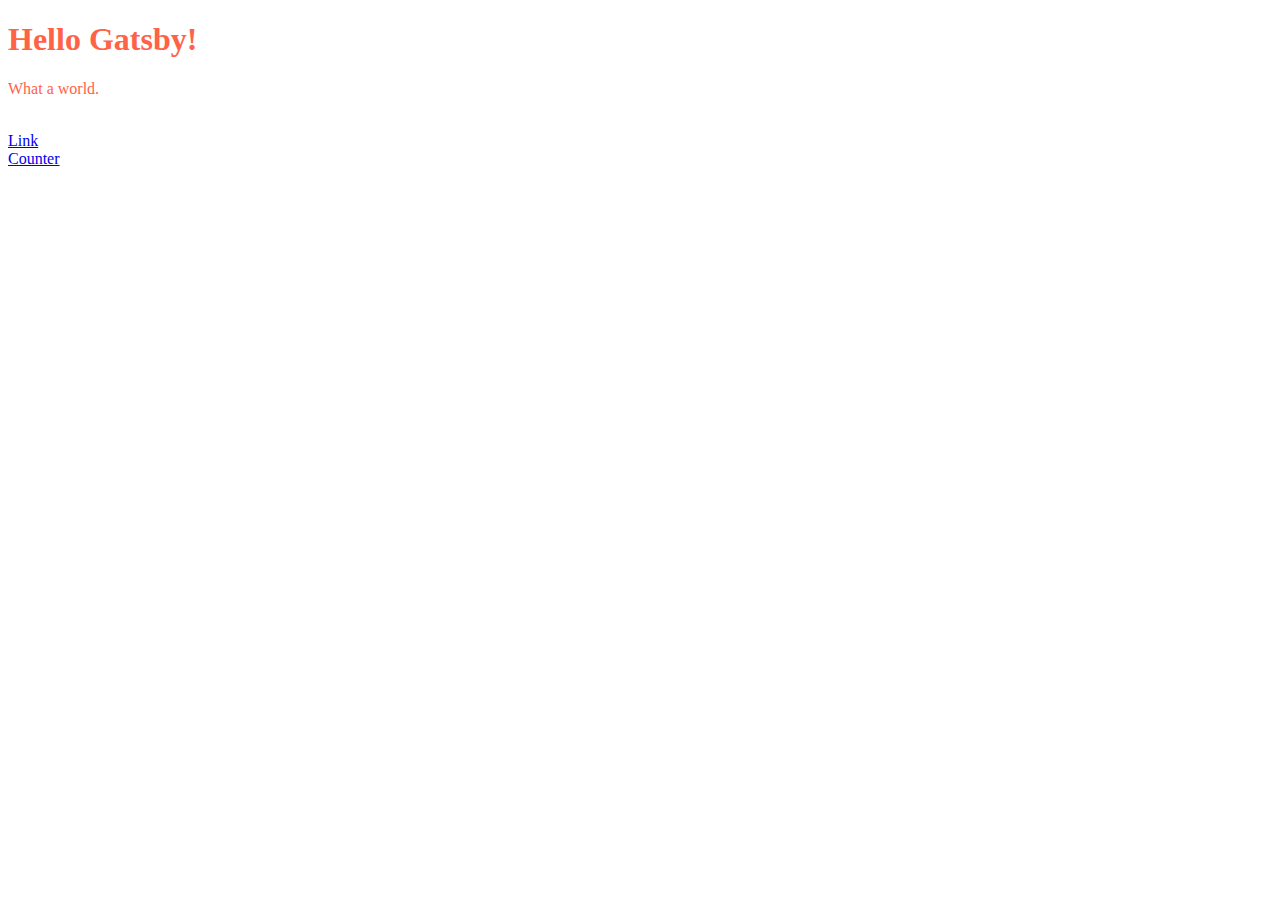
==== index.html @ 9516024a "initial commit" ====
<!DOCTYPE html><html><head><meta charset="utf-8"/><meta http-equiv="x-ua-compatible" content="ie=edge"/><meta name="viewport" content="width=device-width, initial-scale=1, shrink-to-fit=no"/><link rel="preload" href="/component---src-pages-index-js-861a317289b0bb8f05d8.js" as="script"/><link rel="preload" href="/path---index-a0e39f21c11f6a62c5ab.js" as="script"/><link rel="preload" href="/app-f8e473de0eecd86f8c3c.js" as="script"/><link rel="preload" href="/commons-ba4cb63d6a7a0250cd9f.js" as="script"/><style id="gatsby-inlined-css"></style></head><body><div id="___gatsby"><div data-reactroot="" data-reactid="1" data-react-checksum="-839087711"><div style="color:tomato;" data-reactid="2"><h1 data-reactid="3">Hello Gatsby!</h1><p data-reactid="4">What a world.</p><img src="https://source.unsplash.com/random/400x200" alt="" data-reactid="5"/><br data-reactid="6"/><div data-reactid="7"><a href="/page2/" data-reactid="8">Link</a></div><div data-reactid="9"><a href="/counter/" data-reactid="10">Counter</a></div></div></div></div><script id="webpack-manifest">/*<![CDATA[*/window.webpackManifest={"231608221292675":"app-f8e473de0eecd86f8c3c.js","96596616492619":"component---src-pages-counter-js-006917e2695ba5f2d2f2.js","35783957827783":"component---src-pages-index-js-861a317289b0bb8f05d8.js","218538773642512":"component---src-pages-page-2-js-0b9dcb6638859fda0536.js","62788297955441":"path---counter-a0e39f21c11f6a62c5ab.js","142629428675168":"path---index-a0e39f21c11f6a62c5ab.js","135728916539164":"path---page-2-a0e39f21c11f6a62c5ab.js"}/*]]>*/</script><script>/*<![CDATA[*/["/commons-ba4cb63d6a7a0250cd9f.js","/app-f8e473de0eecd86f8c3c.js","/path---index-a0e39f21c11f6a62c5ab.js","/component---src-pages-index-js-861a317289b0bb8f05d8.js"].forEach(function(s){document.write('<script src="'+s+'" defer></'+'script>')})/*]]>*/</script></body></html>
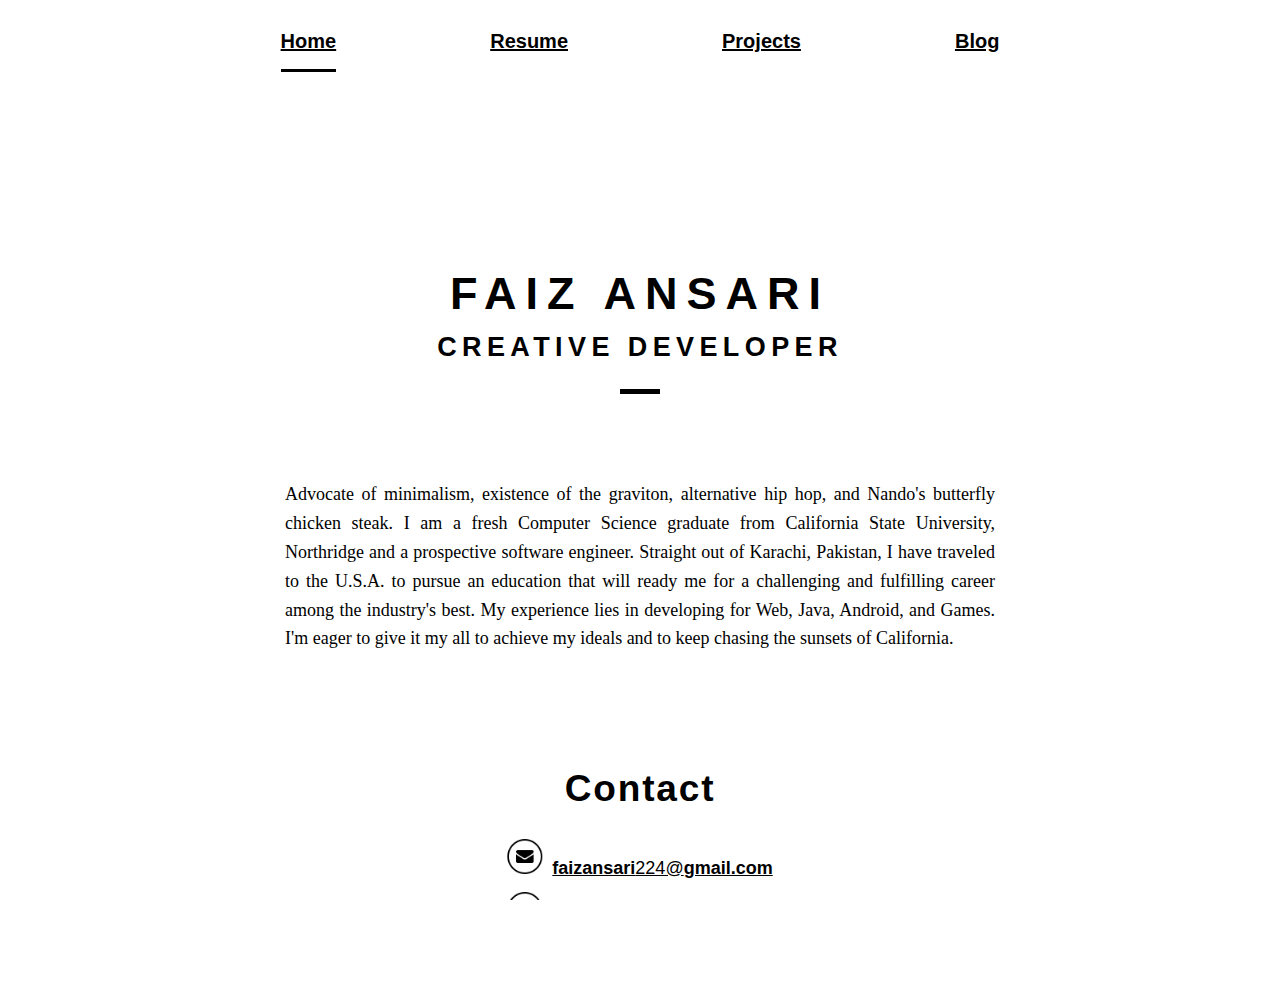
==== commit b23d815f: "test3" ====
--- a/index.html
+++ b/index.html
@@ -1 +1,92 @@
-<!DOCTYPE html><html><head><meta charset="utf-8"/><meta http-equiv="x-ua-compatible" content="ie=edge"/><meta name="viewport" content="width=device-width, initial-scale=1, shrink-to-fit=no"/><link rel="preload" href="/component---src-pages-index-js-861a317289b0bb8f05d8.js" as="script"/><link rel="preload" href="/path---index-a0e39f21c11f6a62c5ab.js" as="script"/><link rel="preload" href="/app-f8e473de0eecd86f8c3c.js" as="script"/><link rel="preload" href="/commons-ba4cb63d6a7a0250cd9f.js" as="script"/><style id="gatsby-inlined-css"></style></head><body><div id="___gatsby"><div data-reactroot="" data-reactid="1" data-react-checksum="-839087711"><div style="color:tomato;" data-reactid="2"><h1 data-reactid="3">Hello Gatsby!</h1><p data-reactid="4">What a world.</p><img src="https://source.unsplash.com/random/400x200" alt="" data-reactid="5"/><br data-reactid="6"/><div data-reactid="7"><a href="/page2/" data-reactid="8">Link</a></div><div data-reactid="9"><a href="/counter/" data-reactid="10">Counter</a></div></div></div></div><script id="webpack-manifest">/*<![CDATA[*/window.webpackManifest={"231608221292675":"app-f8e473de0eecd86f8c3c.js","96596616492619":"component---src-pages-counter-js-006917e2695ba5f2d2f2.js","35783957827783":"component---src-pages-index-js-861a317289b0bb8f05d8.js","218538773642512":"component---src-pages-page-2-js-0b9dcb6638859fda0536.js","62788297955441":"path---counter-a0e39f21c11f6a62c5ab.js","142629428675168":"path---index-a0e39f21c11f6a62c5ab.js","135728916539164":"path---page-2-a0e39f21c11f6a62c5ab.js"}/*]]>*/</script><script>/*<![CDATA[*/["/commons-ba4cb63d6a7a0250cd9f.js","/app-f8e473de0eecd86f8c3c.js","/path---index-a0e39f21c11f6a62c5ab.js","/component---src-pages-index-js-861a317289b0bb8f05d8.js"].forEach(function(s){document.write('<script src="'+s+'" defer></'+'script>')})/*]]>*/</script></body></html>+<!DOCTYPE html>
+<html>
+<head>
+	<meta charset="utf-8"/>
+	<meta http-equiv="x-ua-compatible" content="ie=edge"/>
+	<meta name="viewport" content="width=device-width, initial-scale=1, shrink-to-fit=no"/>
+	<link rel="preload" href="/GatsbyTestRepo/component---src-pages-index-js-861a317289b0bb8f05d8.js" as="script"/>
+	<link rel="preload" href="/GatsbyTestRepo/path---index-a0e39f21c11f6a62c5ab.js" as="script"/>
+	<link rel="preload" href="/GatsbyTestRepo/app-f8e473de0eecd86f8c3c.js" as="script"/>
+	<link rel="preload" href="/GatsbyTestRepo/commons-ba4cb63d6a7a0250cd9f.js" as="script"/>
+	<style id="gatsby-inlined-css"></style>
+
+    <!-- Bootstrap CSS -->
+    <link rel="stylesheet" href="https://stackpath.bootstrapcdn.com/bootstrap/4.1.2/css/bootstrap.min.css" integrity="sha384-Smlep5jCw/wG7hdkwQ/Z5nLIefveQRIY9nfy6xoR1uRYBtpZgI6339F5dgvm/e9B" crossorigin="anonymous">
+    <link rel="stylesheet" href="css/style.css">
+
+    <title>Faiz Ansari</title>
+</head>
+<body>
+    <nav class="navBar">
+        <a id="homeLink" href="#home">Home</a>
+        <a id="resumeLink" href="#resume">Resume</a>
+        <a id="projectsLink" href="#projects">Projects</a>
+        <a id="blogLink" href="#blog">Blog</a>
+        <div class ="highlight" id="thebar"></div>
+    </nav>
+    <div class="horizontalScrollable" id="scrollable">
+
+      <div class="pageBody" id="home">
+        <div class="innerBody">
+          <h1 class="homeHeader">
+            <span class="name" id="fname">Faiz Ansari</span>     
+            <span class="title">Creative Developer</span>
+            <div class="break"></div>
+          </h1>
+          <p class="introduction">Advocate of minimalism, existence of the graviton, alternative hip hop, and Nando's butterfly chicken steak. I am a fresh Computer Science graduate from California State University, Northridge and a prospective software engineer. Straight out of Karachi, Pakistan, I have traveled to the U.S.A. to pursue an education that will ready me for a challenging and fulfilling career among the industry's best. My experience lies in developing for Web, Java, Android, and Games. I'm eager to give it my all to achieve my ideals and to keep chasing the sunsets of California.</p>
+          <p class="introductionSecondary"></p>
+          <h2 class="contact">Contact</h2>
+          <div class="contactInfo">
+            <img src="images/email.png"><a href="mailto:faizansari224@gmail.com" target="_blank"><strong>faizansari</strong>224@<strong>gmail.com</strong></a><br>
+            <img src="images/linkedin.png"><a href="https://www.linkedin.com/in/faizansari-/" target="_blank"><strong>linkedin</strong>.com/in/<strong>faizansari</strong>-</a><br>
+            <img src="images/github.png"><a href="https://github.com/FezImSorry" target="_blank"><strong>github</strong>.com/<strong>FezImSorry</strong></a></br>
+            <img src="images/location.png"><a><strong>Los Angeles</strong>, CA</a>
+          </div>
+        </div>
+      </div><!--
+
+   --><div class="pageBody" id="resume">
+        <div class="innerBody" id="innerBod">
+          <div class="resumeHeader">
+            <img src="images/pdf.png"><a href="download/resume.pdf" target="_blank">Download <strong style="vertical-align: bottom;">.pdf</strong></a>
+            <span class="resumeExpandOption">Collapse All</span>
+          </div>
+          <div id="resumeBody" class="resumeBody"></div>
+        </div>
+      </div><!--
+
+   --><div class="pageBody" id="projects">
+        <div class="innerBody">
+          <div id="projectsBody" class="projectsBody"></div> 
+        </div>
+      </div><!--
+
+   --><div class="pageBody" id="blog">
+        <div class="innerBody">
+		    <div id="___gatsby">
+				<div data-reactroot="" data-reactid="1" data-react-checksum="1335006527">
+					<div style="color:tomato;" data-reactid="2">
+						<h1 data-reactid="3">Hello Gatsby!</h1>
+						<p data-reactid="4">What a world.</p>
+						<img src="https://source.unsplash.com/random/400x200" alt="" data-reactid="5"/>
+						<br data-reactid="6"/>
+						<div data-reactid="7"><a href="/GatsbyTestRepo/page2/" data-reactid="8">Link</a>
+						</div>
+						<div data-reactid="9"><a href="/GatsbyTestRepo/counter/" data-reactid="10">Counter</a></div>
+					</div>
+				</div>
+			</div>
+          <!--<h1 class="comingSoon">Coming Soon!</h1>
+          <h6 class="comingSoonETA">ETA: August 2018</h6>
+          <p class="comingSoonDesc">I was initially going to deploy the blog using a back-end solution like WordPress. However I decided to keep the site static & lightweight so I'm currently restructuring the site around React.js and Gatsby.js. The blog will be implemented using those in the next version! You're patience is appreciated.</p>-->
+        </div>
+      </div>
+    </div>
+
+    <script src="https://ajax.googleapis.com/ajax/libs/jquery/3.2.1/jquery.min.js"></script>
+    <script src="js/script.js"></script>
+
+	<script id="webpack-manifest">/*<![CDATA[*/window.webpackManifest={"231608221292675":"app-f8e473de0eecd86f8c3c.js","96596616492619":"component---src-pages-counter-js-006917e2695ba5f2d2f2.js","35783957827783":"component---src-pages-index-js-861a317289b0bb8f05d8.js","218538773642512":"component---src-pages-page-2-js-0b9dcb6638859fda0536.js","62788297955441":"path---counter-a0e39f21c11f6a62c5ab.js","142629428675168":"path---index-a0e39f21c11f6a62c5ab.js","135728916539164":"path---page-2-a0e39f21c11f6a62c5ab.js"}/*]]>*/</script>
+	<script>/*<![CDATA[*/["/GatsbyTestRepo/commons-ba4cb63d6a7a0250cd9f.js","/GatsbyTestRepo/app-f8e473de0eecd86f8c3c.js","/GatsbyTestRepo/path---index-a0e39f21c11f6a62c5ab.js","/GatsbyTestRepo/component---src-pages-index-js-861a317289b0bb8f05d8.js"].forEach(function(s){document.write('<script src="'+s+'" defer></'+'script>')})/*]]>*/</script>
+</body>
+</html>--- a/css/style.css
+++ b/css/style.css
@@ -0,0 +1,743 @@
+  * {
+    margin: 0;
+  }
+
+  html, body {
+    height: 100%;
+    overflow: hidden;
+  }
+
+  .navBar {
+    height: 10%;
+    padding-top: 30px;
+    padding-bottom: 70px;
+    text-align: center;
+  }
+
+  .navBar a {
+    color: black;
+    font-family: 'Avenir Next', 'Segoe ui', Ubuntu, sans-serif;
+    font-size: 20px;
+    font-weight: bold;
+    margin-right: 75px;
+    margin-left: 75px;
+    transition: color 120ms;
+    padding-bottom: 16px;
+    -webkit-padding-after: 17px;
+    border-bottom-width: 3px;
+  }
+
+  .navBar a:hover {
+    color: #00c47c;
+    text-decoration: none;
+  }
+
+  .navBar a:active {
+    color: #1e00a5;
+  }
+
+  .navBar a:first-child { 
+    margin-left: 0px;
+  }
+
+  .navBar a:nth-child(4n) { 
+    margin-right: 0px;
+  }
+
+  .highlight {
+    position: relative;
+    margin-left: auto;
+    margin-right: auto;
+    background-color: black;
+    margin-top: 15px;
+    height: 3px;
+    opacity: 0;
+  }
+
+  .horizontalScrollable {
+    height: 90%;
+    overflow: hidden;
+    white-space: nowrap;
+    background-color: lightgrey;
+  }
+
+  .pageBody {
+    position:relative;
+    height: 100%;
+    width: 100%;
+    overflow: auto;
+    display: inline-block;
+    background-color: white;
+  }
+
+  .innerBody {
+    position: relative;
+    left: 50%;
+    width: 710px;
+    height: 100%;
+    min-height: 895px;
+    -webkit-transform: translateX(-50%);
+    -moz-transform: translateX(-50%);
+    -ms-transform: translateX(-50%);
+    -o-transform: translateX(-50%);
+    transform: translateX(-50%);
+    white-space: normal;
+  }
+
+  .homeHeader {
+    position: absolute;
+    top: 8%;
+    line-height: 1.4;
+    text-align: center;
+    text-transform: uppercase;
+    letter-spacing: .2em;
+    font-family: 'Avenir Next', 'Segoe ui', Ubuntu, sans-serif;
+    font-size: 45px;
+    font-weight: bold;
+    width: 100%;
+    left: 50%;
+    -webkit-transform: translateX(-50%);
+    -moz-transform: translateX(-50%);
+    -ms-transform: translateX(-50%);
+    -o-transform: translateX(-50%);
+    transform: translateX(-50%);
+  }
+
+  .name {
+    display: block;
+    height: 1.3em;
+    margin-bottom: .2em;
+    cursor: pointer;
+    transition: color 120ms;
+  }
+
+  .name:hover {
+    color: #00c47c;
+  }
+
+  .title {
+    display: block;
+    font-size: .6em;
+    height: 1em;
+    letter-spacing: .2em;
+    margin-bottom: 33px;
+  }
+
+  .break {
+    margin-right: auto;
+    margin-left: auto;
+    background-color: black;
+    width: 40px;
+    height: 5px;
+  }
+
+  .introduction {
+    position: absolute;
+    top: 32.45%;;
+    line-height: 1.6;
+    text-align: justify;
+    font-family: Georgia, serif;
+    font-size: 19px;
+  }
+
+  .introductionSecondary {
+    position: absolute;
+    top: 55%;
+    line-height: 1.6;
+    text-align: justify;
+    font-family: Georgia, serif;
+    font-size: 16px;
+  }
+
+  .contact {
+    position: absolute;
+    top: 64%;
+    letter-spacing: .05em;
+    line-height: 1.4;
+    text-align: center;
+    font-family: 'Avenir Next', 'Segoe ui', Ubuntu, sans-serif;
+    font-size: 40px;
+    font-weight: bold;
+    left: 50%;
+    -webkit-transform: translateX(-50%);
+    -moz-transform: translateX(-50%);
+    -ms-transform: translateX(-50%);
+    -o-transform: translateX(-50%);
+    transform: translateX(-50%);
+  }
+
+  .contactInfo {
+    position: absolute;
+    top: 72.5%;
+    left: 50%;
+    -webkit-transform: translateX(-50%);
+    -moz-transform: translateX(-50%);
+    -ms-transform: translateX(-50%);
+    -o-transform: translateX(-50%);
+    transform: translateX(-50%);
+    font-family: Georgia, serif;
+    font-size: 20px;
+    line-height: 2.7;
+    padding-bottom: 50px;
+  }
+
+  .contactInfo img {
+    height: 40px;
+    width: 40px;
+  }
+
+  .contactInfo a {
+    padding-left: 10px;
+    font-family: 'Avenir Next', 'Segoe ui', Ubuntu, sans-serif;
+    color: black;
+    transition: color 120ms;
+  }
+
+  .contactInfo a:hover {
+    color: #00c47c;
+    text-decoration: none;
+  }
+
+  .contactInfo a:active {
+    color: #1e00a5;
+    transition: none;
+  }
+
+  .resumeHeader {
+    position: relative;
+    top: 2%;
+    line-height: 1.5;
+    font-family: 'Avenir Next', 'Segoe ui', Ubuntu, sans-serif;
+    font-size: 20px;
+  }
+
+  .resumeHeader img { 
+    height: 40px;
+    width: 40px;
+  }
+
+  .resumeHeader a {
+    color: #1b2947;  
+    padding-left: 10px;
+    vertical-align: bottom;
+    transition: color 120ms;
+  }
+
+  .resumeHeader a:hover {
+    color: #00c47c;
+    text-decoration: none;
+  }
+
+  .resumeHeader a:active {
+    color: #1e00a5;
+    transition: none;
+  }
+
+  .resumeExpandOption {
+    float:right;
+    padding-top: 13px;
+    font-size: .9em;
+    transition: color 120ms;
+    cursor: pointer;
+  }
+
+  .resumeExpandOption:hover {
+    color: #00c47c;
+  }
+
+  .resumeExpandOption:active {
+    color: #1e00a5;
+    transition: none;
+  }
+
+  .resumeBody {
+    position: relative;
+    top: 9%;
+    padding-bottom: 1px;
+  }
+
+  .collapsible {
+    background-color: white;
+    cursor: pointer;
+    padding-top: 10px;
+    padding-bottom: 10px;
+    width: 100%;
+    border:none;
+    border-bottom: solid;
+    border-width: 2px;
+    text-align: left;
+    font-family: 'Avenir Next','Segoe ui',Ubuntu,sans-serif;
+    font-size: 35px;
+    font-weight: bold;
+    display:block;
+    transition: color 120ms;
+  }
+
+  .collapsible:hover {
+    color: #00c47c;
+  }
+
+  .collapsible:active {
+   color:#1e00a5;
+   transition:none;
+  }
+
+  .collapsible:after {
+    content: '\002B';
+    font-weight: bold;
+    float: right;
+  }
+
+  .active:after {
+    content: "\2212";
+  }
+
+  .content {
+    padding-left: 10px;
+    padding-right: 10px;
+    padding-top: 5px;
+    max-height: 0;
+    opacity: 0;
+    overflow: hidden;
+    transition: max-height 0.2s ease-out, opacity 0.5s ease-in;
+    font-family: Georgia, serif;
+    font-size: 17px;
+    vertical-align: text-top;
+    margin-bottom: 0px;
+  }
+
+  .resumeContent {
+    padding-top: 22px;
+    padding-bottom: 10px;
+  }
+
+  .resumeStrong {
+    font-family: Camphor,Open Sans,Segoe UI,sans-serif;
+    font-size: 20px;
+  }
+
+  .resumeDate {
+    font-family: Camphor,Open Sans,Segoe UI,sans-serif;
+    float: right;
+    font-style: italic;
+  }
+
+  .resumeList {
+    font-size: 16px;
+    padding-bottom: 4px;
+    font-family: Camphor,Open Sans,Segoe UI,sans-serif;
+  }
+
+  .projectsBody {
+    position: relative;
+    top: 7%;
+    padding-bottom: 1px;
+  }
+
+  .projectContainer {
+    height: 340px;
+    width: 100%;
+    margin-bottom: 100px;
+  }
+
+  .projecImageContainer {
+    position:relative;
+    float: left;
+    clear: left;
+    padding-right: 20px; 
+  }
+
+  .projectPattern {
+    position:absolute;
+    right: 0%;
+    padding-right: 20px;
+    z-index: 1;
+  }
+
+  .projectImage {
+    -webkit-filter: drop-shadow(-4px 4px 6px rgba(50,50,93,.11));
+    filter: drop-shadow(-4px 4px 6px rgba(50,50,93,.11));
+  }
+
+  .projectInfoContainer {
+    position: relative;
+    top: 48%;
+    -webkit-transform: translateY(-50%);
+    -moz-transform: translateY(-50%);
+    -ms-transform: translateY(-50%);
+    -o-transform: translateY(-50%);
+    transform: translateY(-50%);
+  }
+
+  .projectContainer:nth-child(even) .projecImageContainer {
+    float: right;
+    clear: right;
+    padding-right: 0px;
+    padding-left: 20px;
+  }
+
+  .projectContainer:nth-child(even) .projectPattern {
+    left:0%;
+    padding-right: 0px;
+    padding-left: 20px;
+  }
+
+  .projectContainer:nth-child(even) .projectImage {
+    -webkit-filter: drop-shadow(4px 4px 6px rgba(50,50,93,.11));
+    filter: drop-shadow(4px 4px 6px rgba(50,50,93,.11));
+  }
+
+  .projectContainer:nth-child(even) .projectInfoContainer {
+    text-align: right;
+  }
+
+  .projectName {
+    font-family: 'Avenir Next','Segoe ui',Ubuntu,sans-serif;
+    font-weight: bold;
+    font-size: 35px;
+  }
+
+  .projectType {
+    font-family: serif;
+    font-weight: normal;
+    font-style: italic;
+    font-size: 20px;
+  }
+
+  .projectDescription {
+    margin-top: 2.3em;
+    margin-bottom: 2em;
+    font-family: 'Avenir Next','Segoe ui',Ubuntu,sans-serif;
+    font-size: 16px;
+  }
+
+  .projectDescription a:hover {
+    color: #00c47c;
+    text-decoration: none;
+  }
+
+  .projectDescription a:active {
+    color: #1e00a5;
+  }
+
+  .projectTags {
+    width: 100%;
+    line-height: 2.6;
+  }
+
+  .projectTag {
+    border-radius: 4px;
+    border: 2px solid #00c47c;
+    padding: 0px 7px;
+    margin-right: 8px;
+    font-family: Camphor,Open Sans,Segoe UI,sans-serif;
+    font-size: .75em;
+    transition: border-color: 120ms, color 120ms;
+    display:inline-block;
+  }
+
+  .projectTag:last-child {
+    margin-right: 0px;
+  }
+
+  .projectTag:hover {
+    color: #00c47c;
+  }
+
+  .projectLinks {
+    margin-top: 10px;
+    width:100%;
+  }
+
+  .projectLinks a {
+    background: #333333;
+    color: #ffffff;
+    display: inline-block;
+    padding: 11px 15px;
+    box-shadow: 0 4px 6px rgba(50,50,93,.11),0 1px 3px rgba(0,0,0,.08);
+    border-radius: 4px;
+    letter-spacing: .025em;
+    transition: all .15s ease;
+    font-family: Camphor,Open Sans,Segoe UI,sans-serif;
+    font-weight: 600;
+    transition: background 120ms, color 120ms, transform 20ms;
+  }
+
+  .projectLinks a:hover {
+    background:#00c47c;
+    color:#ffffff;
+    text-decoration: none;
+  }
+
+  .projectLinks a:active {
+   background: #ce5252;
+   color:#1e00a5;
+   transition:none;
+  }
+
+  .projectLinks a:not([href]):not([tabindex]) {
+    background: #333333;
+    color: #ffffff;
+    display: inline-block;
+    padding: 11px 15px;
+    box-shadow: 0 4px 6px rgba(50,50,93,.11),0 1px 3px rgba(0,0,0,.08);
+    border-radius: 4px;
+    letter-spacing: .025em;
+    transition: all .15s ease;
+    font-family: Camphor,Open Sans,Segoe UI,sans-serif;
+    font-weight: 600;
+    transition: background 120ms, color 120ms, transform 20ms;
+  }
+
+  .projectLinks a:not([href]):not([tabindex]):before {
+    background-image: none;
+    height: 0px;
+    width: 0px;
+    margin-bottom: 0px;
+    margin-right: 0px;
+  }
+
+  .projectLinks a:not([href]):not([tabindex]):hover {
+    background:#e03e3e;
+    color: #ffffff;
+    text-decoration: none;
+  }
+
+  .projectSource:before {
+    display:inline-block;
+    content: ' ';
+    background-image: url(../images/GitHub-Mark-Light-32px.png);
+    background-size:contain;
+    background-repeat: no-repeat;
+    vertical-align: middle;
+    height: 17px;
+    width: 17px;
+    margin-bottom: 3px;
+    margin-right: 1px;
+  }
+
+  .projectDemo:before {
+    display:inline-block;
+    content: ' ';
+    background-image: url(../images/if_link-external_298812.png);
+    background-size:contain;
+    background-repeat: no-repeat;
+    vertical-align: middle;
+    height: 17px;
+    width: 17px;
+    margin-bottom: 5px;
+  }
+
+  .comingSoon {
+    position: relative;
+    top: 25%;
+    text-align: center;
+    margin-right: auto;
+    margin-left: auto;
+    font-family: 'Avenir Next', 'Segoe ui', Ubuntu, sans-serif;
+    font-size: 45px;
+    font-weight: bold;
+    color: #a0a0a0;
+  }
+
+  .comingSoonETA {
+    position: relative;
+    top: 26%;
+    text-align: center;
+    margin-right: auto;
+    margin-left: auto;
+    color: #a0a0a0;
+    font-size: 18px;
+  }
+
+  .comingSoonDesc {
+    position: relative;
+    top: 30%;
+    text-align: center;
+    margin-right: auto;
+    margin-left: auto;
+    color: #a0a0a0;
+  }
+
+  @media (max-width:1920px) {
+
+    .introduction {
+      font-size: 18px;
+    }
+
+    .contact {
+      font-size: 37px;
+    }
+
+    .contactInfo {
+      font-size: 18px;
+    }
+
+    .contactInfo img {
+      height: 35px;
+      width: 35px;
+    }
+
+  }
+
+  @media (max-width:760px) {
+
+    .navBar {
+      padding-top: 20px;
+      padding-bottom: 60px;
+      text-align: center;
+    }
+
+    .navBar a {
+      margin-right: 20px;
+      margin-left: 20px;
+      font-size: 18px;
+    }
+
+    .innerBody {
+      width: 100%;
+      padding-left: 20px;
+      padding-right: 20px;
+      box-sizing: border-box;
+    }
+
+    .homeHeader {
+      position: relative;
+      text-transform: none;
+      letter-spacing: 0;
+    }
+
+    .title {
+      letter-spacing: 0;
+    }
+
+    .introduction {
+      position: relative;
+      top: 21%;
+      line-height: 1.6;
+      font-size: 16px;
+    }
+
+    .contact {
+      position: relative;
+      top: 29%;
+      font-size: 35px;
+      letter-spacing: 0;
+    }
+
+    .contactInfo {
+      position: relative;
+      width: 234px;
+      top: 31.65%;
+      font-size: 16px;
+      line-height: 2.7;
+      padding-bottom: 50px;
+ 
+    }
+
+    .contactInfo img {
+      height: 30px;
+      width: 30px;
+    }
+
+    .contactInfo a {
+      padding-left: 5px;
+    }
+
+    .resumeHeader {
+      font-size: 16px;
+    }
+
+    .resumeHeader a { 
+      padding-left: 5px;
+    }
+
+    .resumeHeader img { 
+      height: 30px;
+      width: 30px;
+    }
+
+    .resumeExpandOption {
+      padding-top: 9px;
+    }
+
+    .collapsible {
+      font-size: 30px;
+      letter-spacing: 0;
+    }
+
+    .content {
+      font-size: 16px;
+    }
+
+    .resumeContent {
+      padding-top: 18px;
+      padding-bottom: 16px;
+    }
+
+    .resumeDate {
+      float: right;
+    }
+
+    .resumeList {
+      padding-bottom: 10px;
+    }
+
+    .projectContainer {
+      height: auto;
+      overflow: hidden;
+    }
+
+    .projecImageContainer {
+      display:none;
+    }
+
+    .projectInfoContainer {
+      position: relative;
+      top: 0%;
+      -webkit-transform: translateY(0%);
+      -moz-transform: translateY(0%);
+      -ms-transform: translateY(0%);
+      -o-transform: translateY(0%);
+      transform: translateY(0%);    
+    }
+
+    .projectName {
+      font-size: 30px;
+    }
+
+    .projectType {
+      font-size: 20px;
+    }
+
+    .projectDescription {
+      margin-top: 2em;
+      margin-bottom: 2.3em;
+      font-size: 15px;
+    }
+
+  }
+
+  @media (max-width:512px) {
+    
+    .navBar a {
+      margin-right: 10px;
+      margin-left: 10px;
+      font-size: 16px;
+    }
+
+    .resumeStrong:after {
+      content:"\a";
+      white-space: pre;
+    }
+
+    .resumeDate {
+      float: none;
+      font-style: italic;
+    }
+
+    .resumeList {
+      font-size: 15px;
+    }
+
+  }
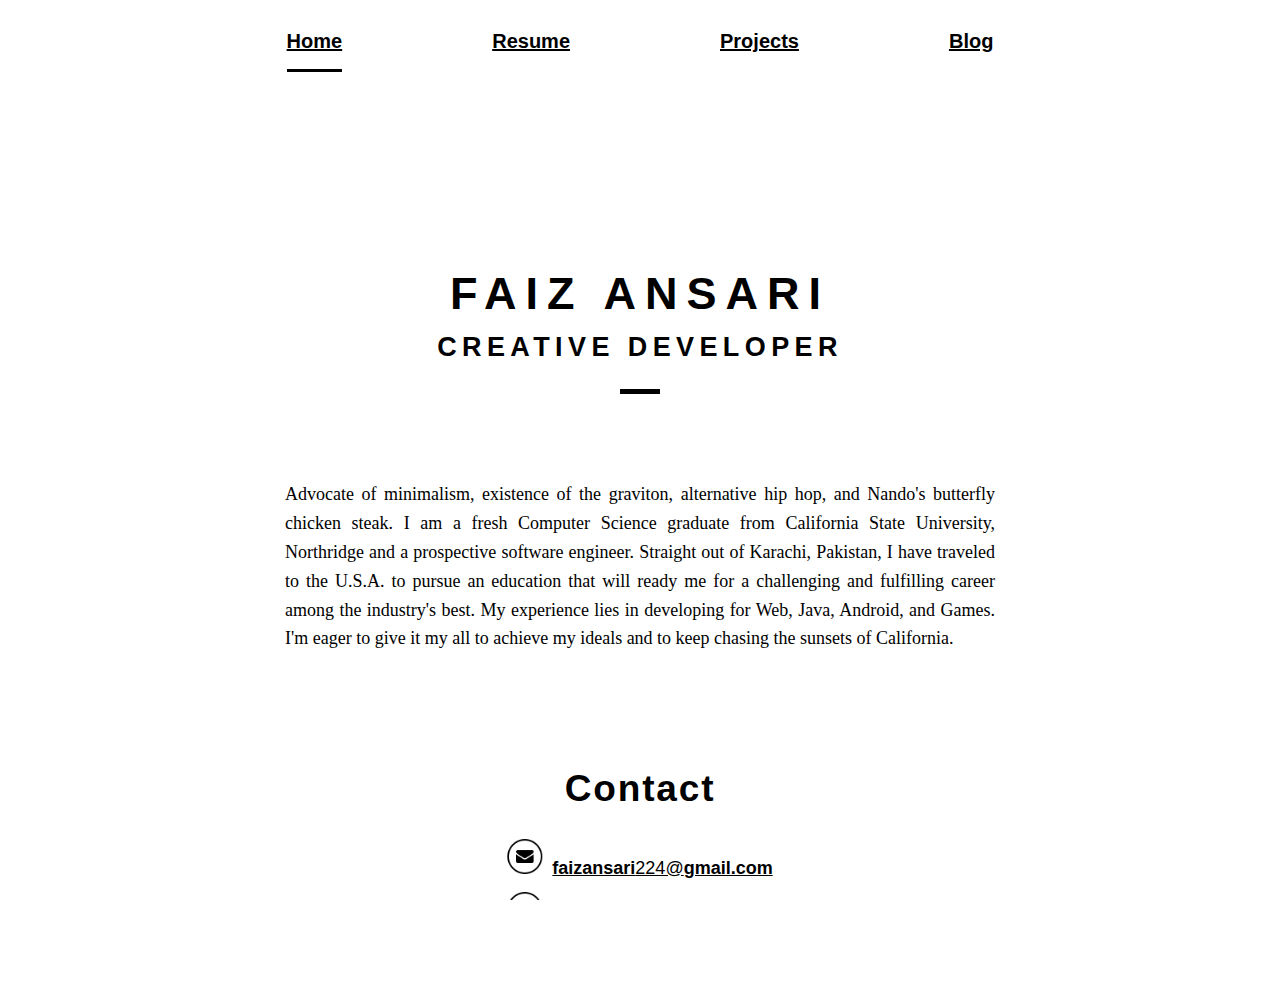
==== commit 0dd33f8e: "update 4" ====
--- a/index.html
+++ b/index.html
@@ -1,92 +1,3 @@
-<!DOCTYPE html>
-<html>
-<head>
-	<meta charset="utf-8"/>
-	<meta http-equiv="x-ua-compatible" content="ie=edge"/>
-	<meta name="viewport" content="width=device-width, initial-scale=1, shrink-to-fit=no"/>
-	<link rel="preload" href="/GatsbyTestRepo/component---src-pages-index-js-861a317289b0bb8f05d8.js" as="script"/>
-	<link rel="preload" href="/GatsbyTestRepo/path---index-a0e39f21c11f6a62c5ab.js" as="script"/>
-	<link rel="preload" href="/GatsbyTestRepo/app-f8e473de0eecd86f8c3c.js" as="script"/>
-	<link rel="preload" href="/GatsbyTestRepo/commons-ba4cb63d6a7a0250cd9f.js" as="script"/>
-	<style id="gatsby-inlined-css"></style>
-
-    <!-- Bootstrap CSS -->
-    <link rel="stylesheet" href="https://stackpath.bootstrapcdn.com/bootstrap/4.1.2/css/bootstrap.min.css" integrity="sha384-Smlep5jCw/wG7hdkwQ/Z5nLIefveQRIY9nfy6xoR1uRYBtpZgI6339F5dgvm/e9B" crossorigin="anonymous">
-    <link rel="stylesheet" href="css/style.css">
-
-    <title>Faiz Ansari</title>
-</head>
-<body>
-    <nav class="navBar">
-        <a id="homeLink" href="#home">Home</a>
-        <a id="resumeLink" href="#resume">Resume</a>
-        <a id="projectsLink" href="#projects">Projects</a>
-        <a id="blogLink" href="#blog">Blog</a>
-        <div class ="highlight" id="thebar"></div>
-    </nav>
-    <div class="horizontalScrollable" id="scrollable">
-
-      <div class="pageBody" id="home">
-        <div class="innerBody">
-          <h1 class="homeHeader">
-            <span class="name" id="fname">Faiz Ansari</span>     
-            <span class="title">Creative Developer</span>
-            <div class="break"></div>
-          </h1>
-          <p class="introduction">Advocate of minimalism, existence of the graviton, alternative hip hop, and Nando's butterfly chicken steak. I am a fresh Computer Science graduate from California State University, Northridge and a prospective software engineer. Straight out of Karachi, Pakistan, I have traveled to the U.S.A. to pursue an education that will ready me for a challenging and fulfilling career among the industry's best. My experience lies in developing for Web, Java, Android, and Games. I'm eager to give it my all to achieve my ideals and to keep chasing the sunsets of California.</p>
-          <p class="introductionSecondary"></p>
-          <h2 class="contact">Contact</h2>
-          <div class="contactInfo">
-            <img src="images/email.png"><a href="mailto:faizansari224@gmail.com" target="_blank"><strong>faizansari</strong>224@<strong>gmail.com</strong></a><br>
-            <img src="images/linkedin.png"><a href="https://www.linkedin.com/in/faizansari-/" target="_blank"><strong>linkedin</strong>.com/in/<strong>faizansari</strong>-</a><br>
-            <img src="images/github.png"><a href="https://github.com/FezImSorry" target="_blank"><strong>github</strong>.com/<strong>FezImSorry</strong></a></br>
-            <img src="images/location.png"><a><strong>Los Angeles</strong>, CA</a>
-          </div>
-        </div>
-      </div><!--
-
-   --><div class="pageBody" id="resume">
-        <div class="innerBody" id="innerBod">
-          <div class="resumeHeader">
-            <img src="images/pdf.png"><a href="download/resume.pdf" target="_blank">Download <strong style="vertical-align: bottom;">.pdf</strong></a>
-            <span class="resumeExpandOption">Collapse All</span>
-          </div>
-          <div id="resumeBody" class="resumeBody"></div>
-        </div>
-      </div><!--
-
-   --><div class="pageBody" id="projects">
-        <div class="innerBody">
-          <div id="projectsBody" class="projectsBody"></div> 
-        </div>
-      </div><!--
-
-   --><div class="pageBody" id="blog">
-        <div class="innerBody">
-		    <div id="___gatsby">
-				<div data-reactroot="" data-reactid="1" data-react-checksum="1335006527">
-					<div style="color:tomato;" data-reactid="2">
-						<h1 data-reactid="3">Hello Gatsby!</h1>
-						<p data-reactid="4">What a world.</p>
-						<img src="https://source.unsplash.com/random/400x200" alt="" data-reactid="5"/>
-						<br data-reactid="6"/>
-						<div data-reactid="7"><a href="/GatsbyTestRepo/page2/" data-reactid="8">Link</a>
-						</div>
-						<div data-reactid="9"><a href="/GatsbyTestRepo/counter/" data-reactid="10">Counter</a></div>
-					</div>
-				</div>
-			</div>
-          <!--<h1 class="comingSoon">Coming Soon!</h1>
-          <h6 class="comingSoonETA">ETA: August 2018</h6>
-          <p class="comingSoonDesc">I was initially going to deploy the blog using a back-end solution like WordPress. However I decided to keep the site static & lightweight so I'm currently restructuring the site around React.js and Gatsby.js. The blog will be implemented using those in the next version! You're patience is appreciated.</p>-->
-        </div>
-      </div>
-    </div>
-
-    <script src="https://ajax.googleapis.com/ajax/libs/jquery/3.2.1/jquery.min.js"></script>
-    <script src="js/script.js"></script>
-
-	<script id="webpack-manifest">/*<![CDATA[*/window.webpackManifest={"231608221292675":"app-f8e473de0eecd86f8c3c.js","96596616492619":"component---src-pages-counter-js-006917e2695ba5f2d2f2.js","35783957827783":"component---src-pages-index-js-861a317289b0bb8f05d8.js","218538773642512":"component---src-pages-page-2-js-0b9dcb6638859fda0536.js","62788297955441":"path---counter-a0e39f21c11f6a62c5ab.js","142629428675168":"path---index-a0e39f21c11f6a62c5ab.js","135728916539164":"path---page-2-a0e39f21c11f6a62c5ab.js"}/*]]>*/</script>
-	<script>/*<![CDATA[*/["/GatsbyTestRepo/commons-ba4cb63d6a7a0250cd9f.js","/GatsbyTestRepo/app-f8e473de0eecd86f8c3c.js","/GatsbyTestRepo/path---index-a0e39f21c11f6a62c5ab.js","/GatsbyTestRepo/component---src-pages-index-js-861a317289b0bb8f05d8.js"].forEach(function(s){document.write('<script src="'+s+'" defer></'+'script>')})/*]]>*/</script>
-</body>
-</html>+<!DOCTYPE html><html><head><meta charset="utf-8"/><meta http-equiv="x-ua-compatible" content="ie=edge"/><meta name="viewport" content="width=device-width, initial-scale=1, shrink-to-fit=no"/><link rel="stylesheet" href="https://stackpath.bootstrapcdn.com/bootstrap/4.1.2/css/bootstrap.min.css" integrity="sha384-Smlep5jCw/wG7hdkwQ/Z5nLIefveQRIY9nfy6xoR1uRYBtpZgI6339F5dgvm/e9B" crossorigin="anonymous"><link rel="stylesheet" href="static/css/style.css"><link rel="preload" href="/GithubTestRepo/component---src-layouts-index-js-166a2d18bf691bb8a388.js" as="script"/><link rel="preload" href="/GithubTestRepo/component---src-pages-index-js-b48d2f608e2b5e09632b.js" as="script"/><link rel="preload" href="/GithubTestRepo/path---index-4f92ebde69f2b724f207.js" as="script"/><link rel="preload" href="/GithubTestRepo/app-2e0d40fcf1e13420d499.js" as="script"/><link rel="preload" href="/GithubTestRepo/commons-ba4cb63d6a7a0250cd9f.js" as="script"/><style id="gatsby-inlined-css"></style></head><body><nav class="navBar"><a id="homeLink" href="#home">Home</a><a id="resumeLink" href="#resume">Resume</a><a id="projectsLink" href="#projects">Projects</a><a id="blogLink" href="#blog">Blog</a><div class ="highlight" id="thebar"></div></nav><div class="horizontalScrollable" id="scrollable"><div class="pageBody" id="home"><div class="innerBody"><h1 class="homeHeader"><span class="name" id="fname">Faiz Ansari</span><span class="title">Creative Developer</span><div class="break"></div></h1><p class="introduction">Advocate of minimalism, existence of the graviton, alternative hip hop, and Nando's butterfly chicken steak. I am a fresh Computer Science graduate from California State University, Northridge and a prospective software engineer. Straight out of Karachi, Pakistan, I have traveled to the U.S.A. to pursue an education that will ready me for a challenging and fulfilling career among the industry's best. My experience lies in developing for Web, Java, Android, and Games. I'm eager to give it my all to achieve my ideals and to keep chasing the sunsets of California.</p><p class="introductionSecondary"></p><h2 class="contact">Contact</h2><div class="contactInfo"><img src="static/images/email.png"><a href="mailto:faizansari224@gmail.com" target="_blank"><strong>faizansari</strong>224@<strong>gmail.com</strong></a><br><img src="static/images/linkedin.png"><a href="https://www.linkedin.com/in/faizansari-/" target="_blank"><strong>linkedin</strong>.com/in/<strong>faizansari</strong>-</a><br><img src="static/images/github.png"><a href="https://github.com/FezImSorry" target="_blank"><strong>github</strong>.com/<strong>FezImSorry</strong></a></br><img src="static/images/location.png"><a><strong>Los Angeles</strong>, CA</a></div></div></div><div class="pageBody" id="resume"><div class="innerBody" id="innerBod"><div class="resumeHeader"><img src="static/images/pdf.png"><a href="static/download/resume.pdf" target="_blank">Download <strong style="vertical-align: bottom;">.pdf</strong></a><span class="resumeExpandOption">Collapse All</span></div><div id="resumeBody" class="resumeBody"></div></div></div><div class="pageBody" id="projects"><div class="innerBody"><div id="projectsBody" class="projectsBody"></div></div></div><div class="pageBody" id="blog"><div class="innerBody"><div id="___gatsby"><div class="css-1dbk2s6" data-reactroot="" data-reactid="1" data-react-checksum="-49485092"><a href="/GithubTestRepo/" data-reactid="2"><h3 class="css-1pcmmjr" data-reactid="3">Pandas Eating Lots</h3></a><a class="css-jf1dde" href="/GithubTestRepo/about/" data-reactid="4">About</a><div data-reactid="5"><h1 class="css-12tpmw" data-reactid="6">Amazing Pandas Eating Things</h1><h4 data-reactid="7"><!-- react-text: 8 -->3<!-- /react-text --><!-- react-text: 9 --> Posts<!-- /react-text --></h4><div data-reactid="10"><a href="/GithubTestRepo/third-blog-post/" data-reactid="11"><h3 class="css-ynehpa" data-reactid="12"><!-- react-text: 13 -->Third Blog Post<!-- /react-text --><!-- react-text: 14 --> <!-- /react-text --><span class="css-hlrjx1" data-reactid="15"><!-- react-text: 16 -->— <!-- /react-text --><!-- react-text: 17 -->25 August, 2017<!-- /react-text --></span></h3><p data-reactid="18">Do Pandas eat bananas? Check out this short video that shows that yes! pandas do
+seem to really enjoy bananas!</p></a></div><div data-reactid="19"><a href="/GithubTestRepo/pandas-and-bananas/" data-reactid="20"><h3 class="css-ynehpa" data-reactid="21"><!-- react-text: 22 -->Pandas and Bananas<!-- /react-text --><!-- react-text: 23 --> <!-- /react-text --><span class="css-hlrjx1" data-reactid="24"><!-- react-text: 25 -->— <!-- /react-text --><!-- react-text: 26 -->21 August, 2017<!-- /react-text --></span></h3><p data-reactid="27">Do Pandas eat bananas? Check out this short video that shows that yes! pandas do
+seem to really enjoy bananas!</p></a></div><div data-reactid="28"><a href="/GithubTestRepo/sweet-pandas-eating-sweets/" data-reactid="29"><h3 class="css-ynehpa" data-reactid="30"><!-- react-text: 31 -->Sweet Pandas Eating Sweets<!-- /react-text --><!-- react-text: 32 --> <!-- /react-text --><span class="css-hlrjx1" data-reactid="33"><!-- react-text: 34 -->— <!-- /react-text --><!-- react-text: 35 -->10 August, 2017<!-- /react-text --></span></h3><p data-reactid="36">Pandas are really sweet. Here&#x27;s a video of a panda eating sweets.</p></a></div></div></div></div></div></div></div><script src="https://ajax.googleapis.com/ajax/libs/jquery/3.2.1/jquery.min.js"></script><script src="static/js/script.js"></script><script id="webpack-manifest">/*<![CDATA[*/window.webpackManifest={"231608221292675":"app-2e0d40fcf1e13420d499.js","107818501498521":"component---src-templates-blog-post-js-8f892849633af9e7202c.js","263791100135453":"component---src-pages-about-js-85b708799c4a2b7167e7.js","35783957827783":"component---src-pages-index-js-b48d2f608e2b5e09632b.js","162028922817042":"component---src-pages-my-files-js-c8eda7a059b21d9639f6.js","60335399758886":"path----7d450ad9edaf637002cf.js","194561624554993":"path---pandas-and-bananas-b3ce60024787ff23dce2.js","218572770130927":"path---sweet-pandas-eating-sweets-765a0771e51424303639.js","75375652381305":"path---third-blog-post-d51074e7c8bc5713aca2.js","273950069227526":"path---about-11f5c08cbd98da490c9e.js","142629428675168":"path---index-4f92ebde69f2b724f207.js","162696331648824":"path---my-files-2e80269f45b6308d26df.js","114276838955818":"component---src-layouts-index-js-166a2d18bf691bb8a388.js"}/*]]>*/</script><script>/*<![CDATA[*/["/GithubTestRepo/commons-ba4cb63d6a7a0250cd9f.js","/GithubTestRepo/app-2e0d40fcf1e13420d499.js","/GithubTestRepo/path---index-4f92ebde69f2b724f207.js","/GithubTestRepo/component---src-pages-index-js-b48d2f608e2b5e09632b.js","/GithubTestRepo/component---src-layouts-index-js-166a2d18bf691bb8a388.js"].forEach(function(s){document.write('<script src="'+s+'" defer></'+'script>')})/*]]>*/</script></body></html>--- a/static/css/style.css
+++ b/static/css/style.css
@@ -0,0 +1,743 @@
+  * {
+    margin: 0;
+  }
+
+  html, body {
+    height: 100%;
+    overflow: hidden;
+  }
+
+  .navBar {
+    height: 10%;
+    padding-top: 30px;
+    padding-bottom: 70px;
+    text-align: center;
+  }
+
+  .navBar a {
+    color: black;
+    font-family: 'Avenir Next', 'Segoe ui', Ubuntu, sans-serif;
+    font-size: 20px;
+    font-weight: bold;
+    margin-right: 75px;
+    margin-left: 75px;
+    transition: color 120ms;
+    padding-bottom: 16px;
+    -webkit-padding-after: 17px;
+    border-bottom-width: 3px;
+  }
+
+  .navBar a:hover {
+    color: #00c47c;
+    text-decoration: none;
+  }
+
+  .navBar a:active {
+    color: #1e00a5;
+  }
+
+  .navBar a:first-child { 
+    margin-left: 0px;
+  }
+
+  .navBar a:nth-child(4n) { 
+    margin-right: 0px;
+  }
+
+  .highlight {
+    position: relative;
+    margin-left: auto;
+    margin-right: auto;
+    background-color: black;
+    margin-top: 15px;
+    height: 3px;
+    opacity: 0;
+  }
+
+  .horizontalScrollable {
+    height: 90%;
+    overflow: hidden;
+    white-space: nowrap;
+    background-color: lightgrey;
+  }
+
+  .pageBody {
+    position:relative;
+    height: 100%;
+    width: 100%;
+    overflow: auto;
+    display: inline-block;
+    background-color: white;
+  }
+
+  .innerBody {
+    position: relative;
+    left: 50%;
+    width: 710px;
+    height: 100%;
+    min-height: 895px;
+    -webkit-transform: translateX(-50%);
+    -moz-transform: translateX(-50%);
+    -ms-transform: translateX(-50%);
+    -o-transform: translateX(-50%);
+    transform: translateX(-50%);
+    white-space: normal;
+  }
+
+  .homeHeader {
+    position: absolute;
+    top: 8%;
+    line-height: 1.4;
+    text-align: center;
+    text-transform: uppercase;
+    letter-spacing: .2em;
+    font-family: 'Avenir Next', 'Segoe ui', Ubuntu, sans-serif;
+    font-size: 45px;
+    font-weight: bold;
+    width: 100%;
+    left: 50%;
+    -webkit-transform: translateX(-50%);
+    -moz-transform: translateX(-50%);
+    -ms-transform: translateX(-50%);
+    -o-transform: translateX(-50%);
+    transform: translateX(-50%);
+  }
+
+  .name {
+    display: block;
+    height: 1.3em;
+    margin-bottom: .2em;
+    cursor: pointer;
+    transition: color 120ms;
+  }
+
+  .name:hover {
+    color: #00c47c;
+  }
+
+  .title {
+    display: block;
+    font-size: .6em;
+    height: 1em;
+    letter-spacing: .2em;
+    margin-bottom: 33px;
+  }
+
+  .break {
+    margin-right: auto;
+    margin-left: auto;
+    background-color: black;
+    width: 40px;
+    height: 5px;
+  }
+
+  .introduction {
+    position: absolute;
+    top: 32.45%;;
+    line-height: 1.6;
+    text-align: justify;
+    font-family: Georgia, serif;
+    font-size: 19px;
+  }
+
+  .introductionSecondary {
+    position: absolute;
+    top: 55%;
+    line-height: 1.6;
+    text-align: justify;
+    font-family: Georgia, serif;
+    font-size: 16px;
+  }
+
+  .contact {
+    position: absolute;
+    top: 64%;
+    letter-spacing: .05em;
+    line-height: 1.4;
+    text-align: center;
+    font-family: 'Avenir Next', 'Segoe ui', Ubuntu, sans-serif;
+    font-size: 40px;
+    font-weight: bold;
+    left: 50%;
+    -webkit-transform: translateX(-50%);
+    -moz-transform: translateX(-50%);
+    -ms-transform: translateX(-50%);
+    -o-transform: translateX(-50%);
+    transform: translateX(-50%);
+  }
+
+  .contactInfo {
+    position: absolute;
+    top: 72.5%;
+    left: 50%;
+    -webkit-transform: translateX(-50%);
+    -moz-transform: translateX(-50%);
+    -ms-transform: translateX(-50%);
+    -o-transform: translateX(-50%);
+    transform: translateX(-50%);
+    font-family: Georgia, serif;
+    font-size: 20px;
+    line-height: 2.7;
+    padding-bottom: 50px;
+  }
+
+  .contactInfo img {
+    height: 40px;
+    width: 40px;
+  }
+
+  .contactInfo a {
+    padding-left: 10px;
+    font-family: 'Avenir Next', 'Segoe ui', Ubuntu, sans-serif;
+    color: black;
+    transition: color 120ms;
+  }
+
+  .contactInfo a:hover {
+    color: #00c47c;
+    text-decoration: none;
+  }
+
+  .contactInfo a:active {
+    color: #1e00a5;
+    transition: none;
+  }
+
+  .resumeHeader {
+    position: relative;
+    top: 2%;
+    line-height: 1.5;
+    font-family: 'Avenir Next', 'Segoe ui', Ubuntu, sans-serif;
+    font-size: 20px;
+  }
+
+  .resumeHeader img { 
+    height: 40px;
+    width: 40px;
+  }
+
+  .resumeHeader a {
+    color: #1b2947;  
+    padding-left: 10px;
+    vertical-align: bottom;
+    transition: color 120ms;
+  }
+
+  .resumeHeader a:hover {
+    color: #00c47c;
+    text-decoration: none;
+  }
+
+  .resumeHeader a:active {
+    color: #1e00a5;
+    transition: none;
+  }
+
+  .resumeExpandOption {
+    float:right;
+    padding-top: 13px;
+    font-size: .9em;
+    transition: color 120ms;
+    cursor: pointer;
+  }
+
+  .resumeExpandOption:hover {
+    color: #00c47c;
+  }
+
+  .resumeExpandOption:active {
+    color: #1e00a5;
+    transition: none;
+  }
+
+  .resumeBody {
+    position: relative;
+    top: 9%;
+    padding-bottom: 1px;
+  }
+
+  .collapsible {
+    background-color: white;
+    cursor: pointer;
+    padding-top: 10px;
+    padding-bottom: 10px;
+    width: 100%;
+    border:none;
+    border-bottom: solid;
+    border-width: 2px;
+    text-align: left;
+    font-family: 'Avenir Next','Segoe ui',Ubuntu,sans-serif;
+    font-size: 35px;
+    font-weight: bold;
+    display:block;
+    transition: color 120ms;
+  }
+
+  .collapsible:hover {
+    color: #00c47c;
+  }
+
+  .collapsible:active {
+   color:#1e00a5;
+   transition:none;
+  }
+
+  .collapsible:after {
+    content: '\002B';
+    font-weight: bold;
+    float: right;
+  }
+
+  .active:after {
+    content: "\2212";
+  }
+
+  .content {
+    padding-left: 10px;
+    padding-right: 10px;
+    padding-top: 5px;
+    max-height: 0;
+    opacity: 0;
+    overflow: hidden;
+    transition: max-height 0.2s ease-out, opacity 0.5s ease-in;
+    font-family: Georgia, serif;
+    font-size: 17px;
+    vertical-align: text-top;
+    margin-bottom: 0px;
+  }
+
+  .resumeContent {
+    padding-top: 22px;
+    padding-bottom: 10px;
+  }
+
+  .resumeStrong {
+    font-family: Camphor,Open Sans,Segoe UI,sans-serif;
+    font-size: 20px;
+  }
+
+  .resumeDate {
+    font-family: Camphor,Open Sans,Segoe UI,sans-serif;
+    float: right;
+    font-style: italic;
+  }
+
+  .resumeList {
+    font-size: 16px;
+    padding-bottom: 4px;
+    font-family: Camphor,Open Sans,Segoe UI,sans-serif;
+  }
+
+  .projectsBody {
+    position: relative;
+    top: 7%;
+    padding-bottom: 1px;
+  }
+
+  .projectContainer {
+    height: 340px;
+    width: 100%;
+    margin-bottom: 100px;
+  }
+
+  .projecImageContainer {
+    position:relative;
+    float: left;
+    clear: left;
+    padding-right: 20px; 
+  }
+
+  .projectPattern {
+    position:absolute;
+    right: 0%;
+    padding-right: 20px;
+    z-index: 1;
+  }
+
+  .projectImage {
+    -webkit-filter: drop-shadow(-4px 4px 6px rgba(50,50,93,.11));
+    filter: drop-shadow(-4px 4px 6px rgba(50,50,93,.11));
+  }
+
+  .projectInfoContainer {
+    position: relative;
+    top: 48%;
+    -webkit-transform: translateY(-50%);
+    -moz-transform: translateY(-50%);
+    -ms-transform: translateY(-50%);
+    -o-transform: translateY(-50%);
+    transform: translateY(-50%);
+  }
+
+  .projectContainer:nth-child(even) .projecImageContainer {
+    float: right;
+    clear: right;
+    padding-right: 0px;
+    padding-left: 20px;
+  }
+
+  .projectContainer:nth-child(even) .projectPattern {
+    left:0%;
+    padding-right: 0px;
+    padding-left: 20px;
+  }
+
+  .projectContainer:nth-child(even) .projectImage {
+    -webkit-filter: drop-shadow(4px 4px 6px rgba(50,50,93,.11));
+    filter: drop-shadow(4px 4px 6px rgba(50,50,93,.11));
+  }
+
+  .projectContainer:nth-child(even) .projectInfoContainer {
+    text-align: right;
+  }
+
+  .projectName {
+    font-family: 'Avenir Next','Segoe ui',Ubuntu,sans-serif;
+    font-weight: bold;
+    font-size: 35px;
+  }
+
+  .projectType {
+    font-family: serif;
+    font-weight: normal;
+    font-style: italic;
+    font-size: 20px;
+  }
+
+  .projectDescription {
+    margin-top: 2.3em;
+    margin-bottom: 2em;
+    font-family: 'Avenir Next','Segoe ui',Ubuntu,sans-serif;
+    font-size: 16px;
+  }
+
+  .projectDescription a:hover {
+    color: #00c47c;
+    text-decoration: none;
+  }
+
+  .projectDescription a:active {
+    color: #1e00a5;
+  }
+
+  .projectTags {
+    width: 100%;
+    line-height: 2.6;
+  }
+
+  .projectTag {
+    border-radius: 4px;
+    border: 2px solid #00c47c;
+    padding: 0px 7px;
+    margin-right: 8px;
+    font-family: Camphor,Open Sans,Segoe UI,sans-serif;
+    font-size: .75em;
+    transition: border-color: 120ms, color 120ms;
+    display:inline-block;
+  }
+
+  .projectTag:last-child {
+    margin-right: 0px;
+  }
+
+  .projectTag:hover {
+    color: #00c47c;
+  }
+
+  .projectLinks {
+    margin-top: 10px;
+    width:100%;
+  }
+
+  .projectLinks a {
+    background: #333333;
+    color: #ffffff;
+    display: inline-block;
+    padding: 11px 15px;
+    box-shadow: 0 4px 6px rgba(50,50,93,.11),0 1px 3px rgba(0,0,0,.08);
+    border-radius: 4px;
+    letter-spacing: .025em;
+    transition: all .15s ease;
+    font-family: Camphor,Open Sans,Segoe UI,sans-serif;
+    font-weight: 600;
+    transition: background 120ms, color 120ms, transform 20ms;
+  }
+
+  .projectLinks a:hover {
+    background:#00c47c;
+    color:#ffffff;
+    text-decoration: none;
+  }
+
+  .projectLinks a:active {
+   background: #ce5252;
+   color:#1e00a5;
+   transition:none;
+  }
+
+  .projectLinks a:not([href]):not([tabindex]) {
+    background: #333333;
+    color: #ffffff;
+    display: inline-block;
+    padding: 11px 15px;
+    box-shadow: 0 4px 6px rgba(50,50,93,.11),0 1px 3px rgba(0,0,0,.08);
+    border-radius: 4px;
+    letter-spacing: .025em;
+    transition: all .15s ease;
+    font-family: Camphor,Open Sans,Segoe UI,sans-serif;
+    font-weight: 600;
+    transition: background 120ms, color 120ms, transform 20ms;
+  }
+
+  .projectLinks a:not([href]):not([tabindex]):before {
+    background-image: none;
+    height: 0px;
+    width: 0px;
+    margin-bottom: 0px;
+    margin-right: 0px;
+  }
+
+  .projectLinks a:not([href]):not([tabindex]):hover {
+    background:#e03e3e;
+    color: #ffffff;
+    text-decoration: none;
+  }
+
+  .projectSource:before {
+    display:inline-block;
+    content: ' ';
+    background-image: url(../images/GitHub-Mark-Light-32px.png);
+    background-size:contain;
+    background-repeat: no-repeat;
+    vertical-align: middle;
+    height: 17px;
+    width: 17px;
+    margin-bottom: 3px;
+    margin-right: 1px;
+  }
+
+  .projectDemo:before {
+    display:inline-block;
+    content: ' ';
+    background-image: url(../images/if_link-external_298812.png);
+    background-size:contain;
+    background-repeat: no-repeat;
+    vertical-align: middle;
+    height: 17px;
+    width: 17px;
+    margin-bottom: 5px;
+  }
+
+  .comingSoon {
+    position: relative;
+    top: 25%;
+    text-align: center;
+    margin-right: auto;
+    margin-left: auto;
+    font-family: 'Avenir Next', 'Segoe ui', Ubuntu, sans-serif;
+    font-size: 45px;
+    font-weight: bold;
+    color: #a0a0a0;
+  }
+
+  .comingSoonETA {
+    position: relative;
+    top: 26%;
+    text-align: center;
+    margin-right: auto;
+    margin-left: auto;
+    color: #a0a0a0;
+    font-size: 18px;
+  }
+
+  .comingSoonDesc {
+    position: relative;
+    top: 30%;
+    text-align: center;
+    margin-right: auto;
+    margin-left: auto;
+    color: #a0a0a0;
+  }
+
+  @media (max-width:1920px) {
+
+    .introduction {
+      font-size: 18px;
+    }
+
+    .contact {
+      font-size: 37px;
+    }
+
+    .contactInfo {
+      font-size: 18px;
+    }
+
+    .contactInfo img {
+      height: 35px;
+      width: 35px;
+    }
+
+  }
+
+  @media (max-width:760px) {
+
+    .navBar {
+      padding-top: 20px;
+      padding-bottom: 60px;
+      text-align: center;
+    }
+
+    .navBar a {
+      margin-right: 20px;
+      margin-left: 20px;
+      font-size: 18px;
+    }
+
+    .innerBody {
+      width: 100%;
+      padding-left: 20px;
+      padding-right: 20px;
+      box-sizing: border-box;
+    }
+
+    .homeHeader {
+      position: relative;
+      text-transform: none;
+      letter-spacing: 0;
+    }
+
+    .title {
+      letter-spacing: 0;
+    }
+
+    .introduction {
+      position: relative;
+      top: 21%;
+      line-height: 1.6;
+      font-size: 16px;
+    }
+
+    .contact {
+      position: relative;
+      top: 29%;
+      font-size: 35px;
+      letter-spacing: 0;
+    }
+
+    .contactInfo {
+      position: relative;
+      width: 234px;
+      top: 31.65%;
+      font-size: 16px;
+      line-height: 2.7;
+      padding-bottom: 50px;
+ 
+    }
+
+    .contactInfo img {
+      height: 30px;
+      width: 30px;
+    }
+
+    .contactInfo a {
+      padding-left: 5px;
+    }
+
+    .resumeHeader {
+      font-size: 16px;
+    }
+
+    .resumeHeader a { 
+      padding-left: 5px;
+    }
+
+    .resumeHeader img { 
+      height: 30px;
+      width: 30px;
+    }
+
+    .resumeExpandOption {
+      padding-top: 9px;
+    }
+
+    .collapsible {
+      font-size: 30px;
+      letter-spacing: 0;
+    }
+
+    .content {
+      font-size: 16px;
+    }
+
+    .resumeContent {
+      padding-top: 18px;
+      padding-bottom: 16px;
+    }
+
+    .resumeDate {
+      float: right;
+    }
+
+    .resumeList {
+      padding-bottom: 10px;
+    }
+
+    .projectContainer {
+      height: auto;
+      overflow: hidden;
+    }
+
+    .projecImageContainer {
+      display:none;
+    }
+
+    .projectInfoContainer {
+      position: relative;
+      top: 0%;
+      -webkit-transform: translateY(0%);
+      -moz-transform: translateY(0%);
+      -ms-transform: translateY(0%);
+      -o-transform: translateY(0%);
+      transform: translateY(0%);    
+    }
+
+    .projectName {
+      font-size: 30px;
+    }
+
+    .projectType {
+      font-size: 20px;
+    }
+
+    .projectDescription {
+      margin-top: 2em;
+      margin-bottom: 2.3em;
+      font-size: 15px;
+    }
+
+  }
+
+  @media (max-width:512px) {
+    
+    .navBar a {
+      margin-right: 10px;
+      margin-left: 10px;
+      font-size: 16px;
+    }
+
+    .resumeStrong:after {
+      content:"\a";
+      white-space: pre;
+    }
+
+    .resumeDate {
+      float: none;
+      font-style: italic;
+    }
+
+    .resumeList {
+      font-size: 15px;
+    }
+
+  }
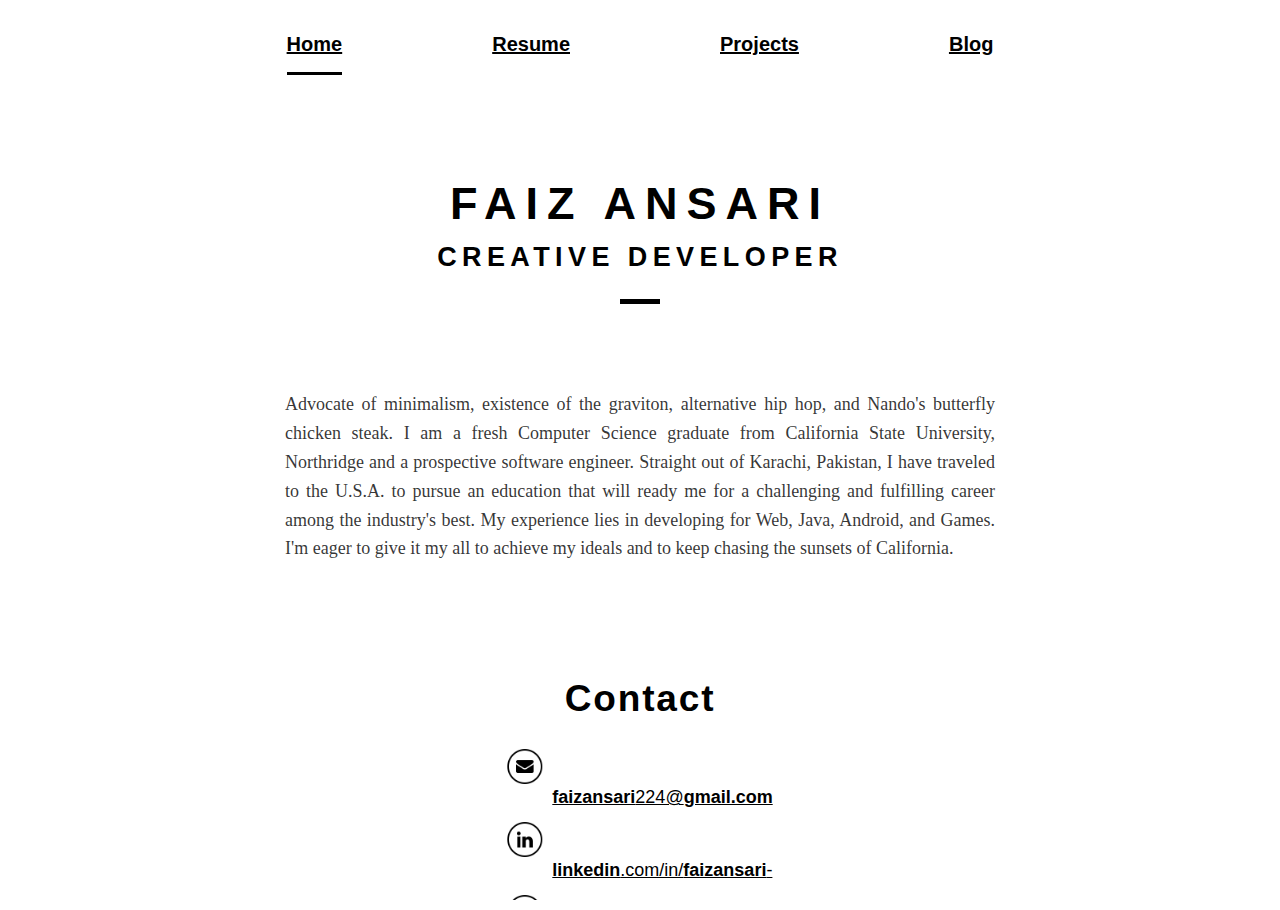
==== commit 4964e6ad: "5th commit" ====
--- a/index.html
+++ b/index.html
@@ -1,3 +1,7 @@
-<!DOCTYPE html><html><head><meta charset="utf-8"/><meta http-equiv="x-ua-compatible" content="ie=edge"/><meta name="viewport" content="width=device-width, initial-scale=1, shrink-to-fit=no"/><link rel="stylesheet" href="https://stackpath.bootstrapcdn.com/bootstrap/4.1.2/css/bootstrap.min.css" integrity="sha384-Smlep5jCw/wG7hdkwQ/Z5nLIefveQRIY9nfy6xoR1uRYBtpZgI6339F5dgvm/e9B" crossorigin="anonymous"><link rel="stylesheet" href="static/css/style.css"><link rel="preload" href="/GithubTestRepo/component---src-layouts-index-js-166a2d18bf691bb8a388.js" as="script"/><link rel="preload" href="/GithubTestRepo/component---src-pages-index-js-b48d2f608e2b5e09632b.js" as="script"/><link rel="preload" href="/GithubTestRepo/path---index-4f92ebde69f2b724f207.js" as="script"/><link rel="preload" href="/GithubTestRepo/app-2e0d40fcf1e13420d499.js" as="script"/><link rel="preload" href="/GithubTestRepo/commons-ba4cb63d6a7a0250cd9f.js" as="script"/><style id="gatsby-inlined-css"></style></head><body><nav class="navBar"><a id="homeLink" href="#home">Home</a><a id="resumeLink" href="#resume">Resume</a><a id="projectsLink" href="#projects">Projects</a><a id="blogLink" href="#blog">Blog</a><div class ="highlight" id="thebar"></div></nav><div class="horizontalScrollable" id="scrollable"><div class="pageBody" id="home"><div class="innerBody"><h1 class="homeHeader"><span class="name" id="fname">Faiz Ansari</span><span class="title">Creative Developer</span><div class="break"></div></h1><p class="introduction">Advocate of minimalism, existence of the graviton, alternative hip hop, and Nando's butterfly chicken steak. I am a fresh Computer Science graduate from California State University, Northridge and a prospective software engineer. Straight out of Karachi, Pakistan, I have traveled to the U.S.A. to pursue an education that will ready me for a challenging and fulfilling career among the industry's best. My experience lies in developing for Web, Java, Android, and Games. I'm eager to give it my all to achieve my ideals and to keep chasing the sunsets of California.</p><p class="introductionSecondary"></p><h2 class="contact">Contact</h2><div class="contactInfo"><img src="static/images/email.png"><a href="mailto:faizansari224@gmail.com" target="_blank"><strong>faizansari</strong>224@<strong>gmail.com</strong></a><br><img src="static/images/linkedin.png"><a href="https://www.linkedin.com/in/faizansari-/" target="_blank"><strong>linkedin</strong>.com/in/<strong>faizansari</strong>-</a><br><img src="static/images/github.png"><a href="https://github.com/FezImSorry" target="_blank"><strong>github</strong>.com/<strong>FezImSorry</strong></a></br><img src="static/images/location.png"><a><strong>Los Angeles</strong>, CA</a></div></div></div><div class="pageBody" id="resume"><div class="innerBody" id="innerBod"><div class="resumeHeader"><img src="static/images/pdf.png"><a href="static/download/resume.pdf" target="_blank">Download <strong style="vertical-align: bottom;">.pdf</strong></a><span class="resumeExpandOption">Collapse All</span></div><div id="resumeBody" class="resumeBody"></div></div></div><div class="pageBody" id="projects"><div class="innerBody"><div id="projectsBody" class="projectsBody"></div></div></div><div class="pageBody" id="blog"><div class="innerBody"><div id="___gatsby"><div class="css-1dbk2s6" data-reactroot="" data-reactid="1" data-react-checksum="-49485092"><a href="/GithubTestRepo/" data-reactid="2"><h3 class="css-1pcmmjr" data-reactid="3">Pandas Eating Lots</h3></a><a class="css-jf1dde" href="/GithubTestRepo/about/" data-reactid="4">About</a><div data-reactid="5"><h1 class="css-12tpmw" data-reactid="6">Amazing Pandas Eating Things</h1><h4 data-reactid="7"><!-- react-text: 8 -->3<!-- /react-text --><!-- react-text: 9 --> Posts<!-- /react-text --></h4><div data-reactid="10"><a href="/GithubTestRepo/third-blog-post/" data-reactid="11"><h3 class="css-ynehpa" data-reactid="12"><!-- react-text: 13 -->Third Blog Post<!-- /react-text --><!-- react-text: 14 --> <!-- /react-text --><span class="css-hlrjx1" data-reactid="15"><!-- react-text: 16 -->— <!-- /react-text --><!-- react-text: 17 -->25 August, 2017<!-- /react-text --></span></h3><p data-reactid="18">Do Pandas eat bananas? Check out this short video that shows that yes! pandas do
-seem to really enjoy bananas!</p></a></div><div data-reactid="19"><a href="/GithubTestRepo/pandas-and-bananas/" data-reactid="20"><h3 class="css-ynehpa" data-reactid="21"><!-- react-text: 22 -->Pandas and Bananas<!-- /react-text --><!-- react-text: 23 --> <!-- /react-text --><span class="css-hlrjx1" data-reactid="24"><!-- react-text: 25 -->— <!-- /react-text --><!-- react-text: 26 -->21 August, 2017<!-- /react-text --></span></h3><p data-reactid="27">Do Pandas eat bananas? Check out this short video that shows that yes! pandas do
-seem to really enjoy bananas!</p></a></div><div data-reactid="28"><a href="/GithubTestRepo/sweet-pandas-eating-sweets/" data-reactid="29"><h3 class="css-ynehpa" data-reactid="30"><!-- react-text: 31 -->Sweet Pandas Eating Sweets<!-- /react-text --><!-- react-text: 32 --> <!-- /react-text --><span class="css-hlrjx1" data-reactid="33"><!-- react-text: 34 -->— <!-- /react-text --><!-- react-text: 35 -->10 August, 2017<!-- /react-text --></span></h3><p data-reactid="36">Pandas are really sweet. Here&#x27;s a video of a panda eating sweets.</p></a></div></div></div></div></div></div></div><script src="https://ajax.googleapis.com/ajax/libs/jquery/3.2.1/jquery.min.js"></script><script src="static/js/script.js"></script><script id="webpack-manifest">/*<![CDATA[*/window.webpackManifest={"231608221292675":"app-2e0d40fcf1e13420d499.js","107818501498521":"component---src-templates-blog-post-js-8f892849633af9e7202c.js","263791100135453":"component---src-pages-about-js-85b708799c4a2b7167e7.js","35783957827783":"component---src-pages-index-js-b48d2f608e2b5e09632b.js","162028922817042":"component---src-pages-my-files-js-c8eda7a059b21d9639f6.js","60335399758886":"path----7d450ad9edaf637002cf.js","194561624554993":"path---pandas-and-bananas-b3ce60024787ff23dce2.js","218572770130927":"path---sweet-pandas-eating-sweets-765a0771e51424303639.js","75375652381305":"path---third-blog-post-d51074e7c8bc5713aca2.js","273950069227526":"path---about-11f5c08cbd98da490c9e.js","142629428675168":"path---index-4f92ebde69f2b724f207.js","162696331648824":"path---my-files-2e80269f45b6308d26df.js","114276838955818":"component---src-layouts-index-js-166a2d18bf691bb8a388.js"}/*]]>*/</script><script>/*<![CDATA[*/["/GithubTestRepo/commons-ba4cb63d6a7a0250cd9f.js","/GithubTestRepo/app-2e0d40fcf1e13420d499.js","/GithubTestRepo/path---index-4f92ebde69f2b724f207.js","/GithubTestRepo/component---src-pages-index-js-b48d2f608e2b5e09632b.js","/GithubTestRepo/component---src-layouts-index-js-166a2d18bf691bb8a388.js"].forEach(function(s){document.write('<script src="'+s+'" defer></'+'script>')})/*]]>*/</script></body></html>+<!DOCTYPE html><html><head><meta charset="utf-8"/><meta http-equiv="x-ua-compatible" content="ie=edge"/><meta name="viewport" content="width=device-width, initial-scale=1, shrink-to-fit=no"/><link rel="stylesheet" href="https://stackpath.bootstrapcdn.com/bootstrap/4.1.2/css/bootstrap.min.css" integrity="sha384-Smlep5jCw/wG7hdkwQ/Z5nLIefveQRIY9nfy6xoR1uRYBtpZgI6339F5dgvm/e9B" crossorigin="anonymous"><link rel="stylesheet" href="static/css/style.css"><link rel="preload" href="/GatsbyTestRepo/component---src-layouts-index-js-11217bfee6365b2db0df.js" as="script"/><link rel="preload" href="/GatsbyTestRepo/component---src-pages-index-js-18a464d3c436c53c2e46.js" as="script"/><link rel="preload" href="/GatsbyTestRepo/path---index-4f92ebde69f2b724f207.js" as="script"/><link rel="preload" href="/GatsbyTestRepo/app-0e4b4e348a16f90fa857.js" as="script"/><link rel="preload" href="/GatsbyTestRepo/commons-9bae42c77058169301a9.js" as="script"/><style id="glamor-styles">.css-jf1dde,[data-css-jf1dde]{float:right;}.css-1dbk2s6,[data-css-1dbk2s6]{margin:0 auto;max-width:700px;padding:2.88rem;padding-top:2.16rem;}.css-1pcmmjr,[data-css-1pcmmjr]{margin-bottom:2.88rem;display:inline-block;font-style:normal;}.css-cf64o3,[data-css-cf64o3]{text-decoration:none;color:inherit;}.css-12tpmw,[data-css-12tpmw]{display:inline-block;border-bottom:1px solid;}.css-ynehpa,[data-css-ynehpa]{margin-bottom:0.36rem;}.css-hlrjx1,[data-css-hlrjx1]{color:#BBB;}</style><script id="glamor-ids">
+        // <![CDATA[
+        window._glamor = ["jf1dde","1dbk2s6","1pcmmjr","cf64o3","12tpmw","ynehpa","hlrjx1"]
+        // ]]>
+        </script><style id="typography.js">html{font-family:sans-serif;-ms-text-size-adjust:100%;-webkit-text-size-adjust:100%}body{margin:0}article,aside,details,figcaption,figure,footer,header,main,menu,nav,section,summary{display:block}audio,canvas,progress,video{display:inline-block}audio:not([controls]){display:none;height:0}progress{vertical-align:baseline}[hidden],template{display:none}a{background-color:transparent;-webkit-text-decoration-skip:objects}a:active,a:hover{outline-width:0}abbr[title]{border-bottom:none;text-decoration:underline;text-decoration:underline dotted}b,strong{font-weight:inherit;font-weight:bolder}dfn{font-style:italic}h1{font-size:2em;margin:.67em 0}mark{background-color:#ff0;color:#000}small{font-size:80%}sub,sup{font-size:75%;line-height:0;position:relative;vertical-align:baseline}sub{bottom:-.25em}sup{top:-.5em}img{border-style:none}svg:not(:root){overflow:hidden}code,kbd,pre,samp{font-family:monospace,monospace;font-size:1em}figure{margin:1em 40px}hr{box-sizing:content-box;height:0;overflow:visible}button,input,optgroup,select,textarea{font:inherit;margin:0}optgroup{font-weight:700}button,input{overflow:visible}button,select{text-transform:none}[type=reset],[type=submit],button,html [type=button]{-webkit-appearance:button}[type=button]::-moz-focus-inner,[type=reset]::-moz-focus-inner,[type=submit]::-moz-focus-inner,button::-moz-focus-inner{border-style:none;padding:0}[type=button]:-moz-focusring,[type=reset]:-moz-focusring,[type=submit]:-moz-focusring,button:-moz-focusring{outline:1px dotted ButtonText}fieldset{border:1px solid silver;margin:0 2px;padding:.35em .625em .75em}legend{box-sizing:border-box;color:inherit;display:table;max-width:100%;padding:0;white-space:normal}textarea{overflow:auto}[type=checkbox],[type=radio]{box-sizing:border-box;padding:0}[type=number]::-webkit-inner-spin-button,[type=number]::-webkit-outer-spin-button{height:auto}[type=search]{-webkit-appearance:textfield;outline-offset:-2px}[type=search]::-webkit-search-cancel-button,[type=search]::-webkit-search-decoration{-webkit-appearance:none}::-webkit-input-placeholder{color:inherit;opacity:.54}::-webkit-file-upload-button{-webkit-appearance:button;font:inherit}html{font:112.5%/1.44 'Fira Sans',sans-serif;box-sizing:border-box;overflow-y:scroll;}*{box-sizing:inherit;}*:before{box-sizing:inherit;}*:after{box-sizing:inherit;}body{color:hsla(0,0%,0%,0.8);font-family:'Fira Sans',sans-serif;font-weight:400;word-wrap:break-word;font-kerning:normal;-moz-font-feature-settings:"kern", "liga", "clig", "calt";-ms-font-feature-settings:"kern", "liga", "clig", "calt";-webkit-font-feature-settings:"kern", "liga", "clig", "calt";font-feature-settings:"kern", "liga", "clig", "calt";}img{max-width:100%;margin-left:0;margin-right:0;margin-top:0;padding-bottom:0;padding-left:0;padding-right:0;padding-top:0;margin-bottom:1.08rem;}h1{margin-left:0;margin-right:0;margin-top:0;padding-bottom:0;padding-left:0;padding-right:0;padding-top:0;margin-bottom:1.08rem;color:hsla(0,0%,0%,1);font-family:'Playfair Display',serif;font-weight:700;text-rendering:optimizeLegibility;font-size:2.15rem;line-height:1.1;}h2{margin-left:0;margin-right:0;margin-top:0;padding-bottom:0;padding-left:0;padding-right:0;padding-top:0;margin-bottom:1.08rem;color:hsla(0,0%,0%,1);font-family:'Playfair Display',serif;font-weight:700;text-rendering:optimizeLegibility;font-size:1.58293rem;line-height:1.1;}h3{margin-left:0;margin-right:0;margin-top:0;padding-bottom:0;padding-left:0;padding-right:0;padding-top:0;margin-bottom:1.08rem;color:hsla(0,0%,0%,1);font-family:'Playfair Display',serif;font-weight:700;text-rendering:optimizeLegibility;font-size:1.35824rem;line-height:1.1;}h4{margin-left:0;margin-right:0;margin-top:0;padding-bottom:0;padding-left:0;padding-right:0;padding-top:0;margin-bottom:1.08rem;color:hsla(0,0%,0%,1);font-family:'Playfair Display',serif;font-weight:700;text-rendering:optimizeLegibility;font-size:1rem;line-height:1.1;}h5{margin-left:0;margin-right:0;margin-top:0;padding-bottom:0;padding-left:0;padding-right:0;padding-top:0;margin-bottom:1.08rem;color:hsla(0,0%,0%,1);font-family:'Playfair Display',serif;font-weight:700;text-rendering:optimizeLegibility;font-size:0.85805rem;line-height:1.1;}h6{margin-left:0;margin-right:0;margin-top:0;padding-bottom:0;padding-left:0;padding-right:0;padding-top:0;margin-bottom:1.08rem;color:hsla(0,0%,0%,1);font-family:'Playfair Display',serif;font-weight:700;text-rendering:optimizeLegibility;font-size:0.79482rem;line-height:1.1;}hgroup{margin-left:0;margin-right:0;margin-top:0;padding-bottom:0;padding-left:0;padding-right:0;padding-top:0;margin-bottom:1.08rem;}ul{margin-left:1.44rem;margin-right:0;margin-top:0;padding-bottom:0;padding-left:0;padding-right:0;padding-top:0;margin-bottom:1.08rem;list-style-position:outside;list-style-image:none;}ol{margin-left:1.44rem;margin-right:0;margin-top:0;padding-bottom:0;padding-left:0;padding-right:0;padding-top:0;margin-bottom:1.08rem;list-style-position:outside;list-style-image:none;}dl{margin-left:0;margin-right:0;margin-top:0;padding-bottom:0;padding-left:0;padding-right:0;padding-top:0;margin-bottom:1.08rem;}dd{margin-left:0;margin-right:0;margin-top:0;padding-bottom:0;padding-left:0;padding-right:0;padding-top:0;margin-bottom:1.08rem;}p{margin-left:0;margin-right:0;margin-top:0;padding-bottom:0;padding-left:0;padding-right:0;padding-top:0;margin-bottom:1.08rem;}figure{margin-left:0;margin-right:0;margin-top:0;padding-bottom:0;padding-left:0;padding-right:0;padding-top:0;margin-bottom:1.08rem;}pre{margin-left:0;margin-right:0;margin-top:0;padding-bottom:0;padding-left:0;padding-right:0;padding-top:0;margin-bottom:1.08rem;font-size:0.85rem;line-height:1.44rem;}table{margin-left:0;margin-right:0;margin-top:0;padding-bottom:0;padding-left:0;padding-right:0;padding-top:0;margin-bottom:1.08rem;font-size:1rem;line-height:1.44rem;border-collapse:collapse;width:100%;}fieldset{margin-left:0;margin-right:0;margin-top:0;padding-bottom:0;padding-left:0;padding-right:0;padding-top:0;margin-bottom:1.08rem;}blockquote{margin-left:0;margin-right:1.44rem;margin-top:0;padding-bottom:0;padding-left:1.17rem;padding-right:0;padding-top:0;margin-bottom:1.08rem;font-size:1.16543rem;line-height:1.44rem;color:hsla(0,0%,0%,0.59);font-style:italic;border-left:0.27rem solid hsla(0,0%,0%,0.2);}form{margin-left:0;margin-right:0;margin-top:0;padding-bottom:0;padding-left:0;padding-right:0;padding-top:0;margin-bottom:1.08rem;}noscript{margin-left:0;margin-right:0;margin-top:0;padding-bottom:0;padding-left:0;padding-right:0;padding-top:0;margin-bottom:1.08rem;}iframe{margin-left:0;margin-right:0;margin-top:0;padding-bottom:0;padding-left:0;padding-right:0;padding-top:0;margin-bottom:1.08rem;}hr{margin-left:0;margin-right:0;margin-top:0;padding-bottom:0;padding-left:0;padding-right:0;padding-top:0;margin-bottom:calc(1.08rem - 1px);background:hsla(0,0%,0%,0.2);border:none;height:1px;}address{margin-left:0;margin-right:0;margin-top:0;padding-bottom:0;padding-left:0;padding-right:0;padding-top:0;margin-bottom:1.08rem;}b{font-weight:700;}strong{font-weight:700;}dt{font-weight:700;}th{font-weight:700;}li{margin-bottom:calc(1.08rem / 2);}ol li{padding-left:0;}ul li{padding-left:0;}li > ol{margin-left:1.44rem;margin-bottom:calc(1.08rem / 2);margin-top:calc(1.08rem / 2);}li > ul{margin-left:1.44rem;margin-bottom:calc(1.08rem / 2);margin-top:calc(1.08rem / 2);}blockquote *:last-child{margin-bottom:0;}li *:last-child{margin-bottom:0;}p *:last-child{margin-bottom:0;}li > p{margin-bottom:calc(1.08rem / 2);}code{font-size:0.85rem;line-height:1.44rem;}kbd{font-size:0.85rem;line-height:1.44rem;}samp{font-size:0.85rem;line-height:1.44rem;}abbr{border-bottom:1px dotted hsla(0,0%,0%,0.5);cursor:help;}acronym{border-bottom:1px dotted hsla(0,0%,0%,0.5);cursor:help;}abbr[title]{border-bottom:1px dotted hsla(0,0%,0%,0.5);cursor:help;text-decoration:none;}thead{text-align:left;}td,th{text-align:left;border-bottom:1px solid hsla(0,0%,0%,0.12);font-feature-settings:"tnum";-moz-font-feature-settings:"tnum";-ms-font-feature-settings:"tnum";-webkit-font-feature-settings:"tnum";padding-left:0.96rem;padding-right:0.96rem;padding-top:0.72rem;padding-bottom:calc(0.72rem - 1px);}th:first-child,td:first-child{padding-left:0;}th:last-child,td:last-child{padding-right:0;}a{color:#9f392b;}blockquote > :last-child{margin-bottom:0;}blockquote cite{font-size:1rem;line-height:1.44rem;color:hsla(0,0%,0%,0.8);font-weight:400;}blockquote cite:before{content:"— ";}@media only screen and (max-width:480px){blockquote{margin-left:-1.08rem;margin-right:0;padding-left:0.81rem;}}</style><link href="//fonts.googleapis.com/css?family=Playfair+Display:700|Fira+Sans:400,400i,700,700i" rel="stylesheet" type="text/css"/><style id="gatsby-inlined-css"></style></head><body><nav class="navBar"><a id="homeLink" href="#home">Home</a><a id="resumeLink" href="#resume">Resume</a><a id="projectsLink" href="#projects">Projects</a><a id="blogLink" href="#blog">Blog</a><div class ="highlight" id="thebar"></div></nav><div class="horizontalScrollable" id="scrollable"><div class="pageBody" id="home"><div class="innerBody"><h1 class="homeHeader"><span class="name" id="fname">Faiz Ansari</span><span class="title">Creative Developer</span><div class="break"></div></h1><p class="introduction">Advocate of minimalism, existence of the graviton, alternative hip hop, and Nando's butterfly chicken steak. I am a fresh Computer Science graduate from California State University, Northridge and a prospective software engineer. Straight out of Karachi, Pakistan, I have traveled to the U.S.A. to pursue an education that will ready me for a challenging and fulfilling career among the industry's best. My experience lies in developing for Web, Java, Android, and Games. I'm eager to give it my all to achieve my ideals and to keep chasing the sunsets of California.</p><p class="introductionSecondary"></p><h2 class="contact">Contact</h2><div class="contactInfo"><img src="static/images/email.png"><a href="mailto:faizansari224@gmail.com" target="_blank"><strong>faizansari</strong>224@<strong>gmail.com</strong></a><br><img src="static/images/linkedin.png"><a href="https://www.linkedin.com/in/faizansari-/" target="_blank"><strong>linkedin</strong>.com/in/<strong>faizansari</strong>-</a><br><img src="static/images/github.png"><a href="https://github.com/FezImSorry" target="_blank"><strong>github</strong>.com/<strong>FezImSorry</strong></a></br><img src="static/images/location.png"><a><strong>Los Angeles</strong>, CA</a></div></div></div><div class="pageBody" id="resume"><div class="innerBody" id="innerBod"><div class="resumeHeader"><img src="static/images/pdf.png"><a href="static/download/resume.pdf" target="_blank">Download <strong style="vertical-align: bottom;">.pdf</strong></a><span class="resumeExpandOption">Collapse All</span></div><div id="resumeBody" class="resumeBody"></div></div></div><div class="pageBody" id="projects"><div class="innerBody"><div id="projectsBody" class="projectsBody"></div></div></div><div class="pageBody" id="blog"><div class="innerBody"><div id="___gatsby"><div class="css-1dbk2s6" data-reactroot="" data-reactid="1" data-react-checksum="236125445"><a href="/GatsbyTestRepo/" data-reactid="2"><h3 class="css-1pcmmjr" data-reactid="3">Pandas Eating Lots</h3></a><a class="css-jf1dde" href="/GatsbyTestRepo/about/" data-reactid="4">About</a><div data-reactid="5"><h1 class="css-12tpmw" data-reactid="6">Amazing Pandas Eating Things</h1><h4 data-reactid="7"><!-- react-text: 8 -->3<!-- /react-text --><!-- react-text: 9 --> Posts<!-- /react-text --></h4><div data-reactid="10"><a class="css-cf64o3" href="/GatsbyTestRepo/third-blog-post/" data-reactid="11"><h3 class="css-ynehpa" data-reactid="12"><!-- react-text: 13 -->Third Blog Post<!-- /react-text --><!-- react-text: 14 --> <!-- /react-text --><span class="css-hlrjx1" data-reactid="15"><!-- react-text: 16 -->— <!-- /react-text --><!-- react-text: 17 -->25 August, 2017<!-- /react-text --></span></h3><p data-reactid="18">Do Pandas eat bananas? Check out this short video that shows that yes! pandas do
+seem to really enjoy bananas!</p></a></div><div data-reactid="19"><a class="css-cf64o3" href="/GatsbyTestRepo/pandas-and-bananas/" data-reactid="20"><h3 class="css-ynehpa" data-reactid="21"><!-- react-text: 22 -->Pandas and Bananas<!-- /react-text --><!-- react-text: 23 --> <!-- /react-text --><span class="css-hlrjx1" data-reactid="24"><!-- react-text: 25 -->— <!-- /react-text --><!-- react-text: 26 -->21 August, 2017<!-- /react-text --></span></h3><p data-reactid="27">Do Pandas eat bananas? Check out this short video that shows that yes! pandas do
+seem to really enjoy bananas!</p></a></div><div data-reactid="28"><a class="css-cf64o3" href="/GatsbyTestRepo/sweet-pandas-eating-sweets/" data-reactid="29"><h3 class="css-ynehpa" data-reactid="30"><!-- react-text: 31 -->Sweet Pandas Eating Sweets<!-- /react-text --><!-- react-text: 32 --> <!-- /react-text --><span class="css-hlrjx1" data-reactid="33"><!-- react-text: 34 -->— <!-- /react-text --><!-- react-text: 35 -->10 August, 2017<!-- /react-text --></span></h3><p data-reactid="36">Pandas are really sweet. Here&#x27;s a video of a panda eating sweets.</p></a></div></div></div></div></div></div></div><script src="https://ajax.googleapis.com/ajax/libs/jquery/3.2.1/jquery.min.js"></script><script src="static/js/script.js"></script><script id="webpack-manifest">/*<![CDATA[*/window.webpackManifest={"231608221292675":"app-0e4b4e348a16f90fa857.js","107818501498521":"component---src-templates-blog-post-js-b84dc952d929669935d8.js","263791100135453":"component---src-pages-about-js-0dc92b04e4c07c951f78.js","35783957827783":"component---src-pages-index-js-18a464d3c436c53c2e46.js","162028922817042":"component---src-pages-my-files-js-b0a36c1c44972c0b05f8.js","60335399758886":"path----7d450ad9edaf637002cf.js","194561624554993":"path---pandas-and-bananas-b3ce60024787ff23dce2.js","75375652381305":"path---third-blog-post-d51074e7c8bc5713aca2.js","218572770130927":"path---sweet-pandas-eating-sweets-765a0771e51424303639.js","273950069227526":"path---about-11f5c08cbd98da490c9e.js","142629428675168":"path---index-4f92ebde69f2b724f207.js","162696331648824":"path---my-files-a9aa1fd6e18b418a17e4.js","114276838955818":"component---src-layouts-index-js-11217bfee6365b2db0df.js"}/*]]>*/</script><script>/*<![CDATA[*/["/GatsbyTestRepo/commons-9bae42c77058169301a9.js","/GatsbyTestRepo/app-0e4b4e348a16f90fa857.js","/GatsbyTestRepo/path---index-4f92ebde69f2b724f207.js","/GatsbyTestRepo/component---src-pages-index-js-18a464d3c436c53c2e46.js","/GatsbyTestRepo/component---src-layouts-index-js-11217bfee6365b2db0df.js"].forEach(function(s){document.write('<script src="'+s+'" defer></'+'script>')})/*]]>*/</script></body></html>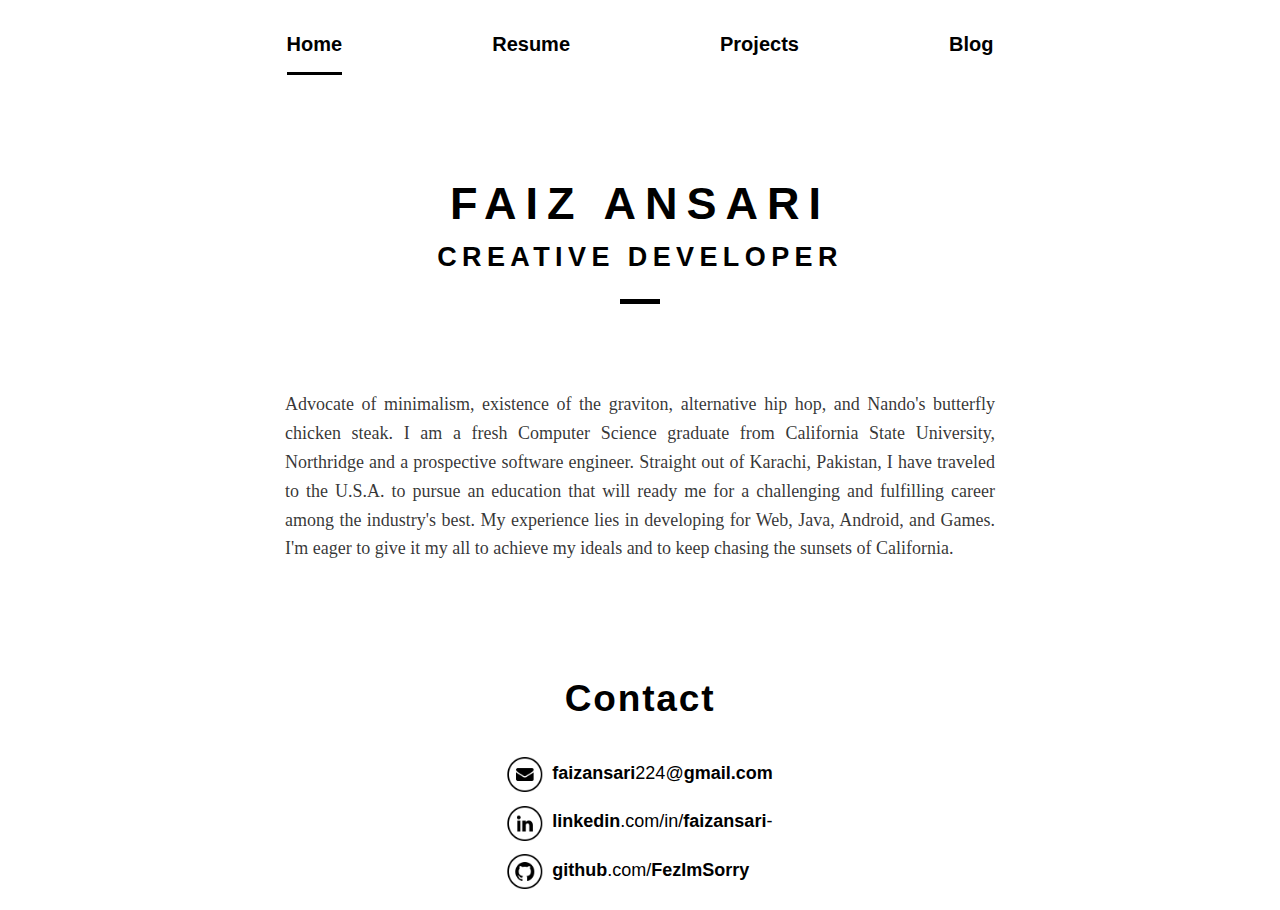
==== commit 47b4cccf: "commit 6" ====
--- a/index.html
+++ b/index.html
@@ -1,7 +1,7 @@
-<!DOCTYPE html><html><head><meta charset="utf-8"/><meta http-equiv="x-ua-compatible" content="ie=edge"/><meta name="viewport" content="width=device-width, initial-scale=1, shrink-to-fit=no"/><link rel="stylesheet" href="https://stackpath.bootstrapcdn.com/bootstrap/4.1.2/css/bootstrap.min.css" integrity="sha384-Smlep5jCw/wG7hdkwQ/Z5nLIefveQRIY9nfy6xoR1uRYBtpZgI6339F5dgvm/e9B" crossorigin="anonymous"><link rel="stylesheet" href="static/css/style.css"><link rel="preload" href="/GatsbyTestRepo/component---src-layouts-index-js-11217bfee6365b2db0df.js" as="script"/><link rel="preload" href="/GatsbyTestRepo/component---src-pages-index-js-18a464d3c436c53c2e46.js" as="script"/><link rel="preload" href="/GatsbyTestRepo/path---index-4f92ebde69f2b724f207.js" as="script"/><link rel="preload" href="/GatsbyTestRepo/app-0e4b4e348a16f90fa857.js" as="script"/><link rel="preload" href="/GatsbyTestRepo/commons-9bae42c77058169301a9.js" as="script"/><style id="glamor-styles">.css-jf1dde,[data-css-jf1dde]{float:right;}.css-1dbk2s6,[data-css-1dbk2s6]{margin:0 auto;max-width:700px;padding:2.88rem;padding-top:2.16rem;}.css-1pcmmjr,[data-css-1pcmmjr]{margin-bottom:2.88rem;display:inline-block;font-style:normal;}.css-cf64o3,[data-css-cf64o3]{text-decoration:none;color:inherit;}.css-12tpmw,[data-css-12tpmw]{display:inline-block;border-bottom:1px solid;}.css-ynehpa,[data-css-ynehpa]{margin-bottom:0.36rem;}.css-hlrjx1,[data-css-hlrjx1]{color:#BBB;}</style><script id="glamor-ids">
+<!DOCTYPE html><html style="overflow:hidden;"><head><meta charset="utf-8"/><meta http-equiv="x-ua-compatible" content="ie=edge"/><meta name="viewport" content="width=device-width, initial-scale=1, shrink-to-fit=no"/><link rel="preload" href="/GatsbyTestRepo/component---src-layouts-index-js-7de56f93481afc82f76f.js" as="script"/><link rel="preload" href="/GatsbyTestRepo/component---src-pages-index-js-f99db5136de4f8e46d72.js" as="script"/><link rel="preload" href="/GatsbyTestRepo/path---index-eb207b2590d27a40eba1.js" as="script"/><link rel="preload" href="/GatsbyTestRepo/app-60dbd3963f7e63e29e7b.js" as="script"/><link rel="preload" href="/GatsbyTestRepo/commons-9bae42c77058169301a9.js" as="script"/><style id="glamor-styles">.css-zlfmpj,[data-css-zlfmpj]{margin:0 auto;max-width:710px;padding-top:2.16rem;}.css-w0yocm,[data-css-w0yocm]{display:inline-block;}.css-ynehpa,[data-css-ynehpa]{margin-bottom:0.36rem;}.css-1eieo4r,[data-css-1eieo4r]{color:#BBB;font-size:20px;}</style><script id="glamor-ids">
         // <![CDATA[
-        window._glamor = ["jf1dde","1dbk2s6","1pcmmjr","cf64o3","12tpmw","ynehpa","hlrjx1"]
+        window._glamor = ["zlfmpj","w0yocm","ynehpa","1eieo4r"]
         // ]]>
-        </script><style id="typography.js">html{font-family:sans-serif;-ms-text-size-adjust:100%;-webkit-text-size-adjust:100%}body{margin:0}article,aside,details,figcaption,figure,footer,header,main,menu,nav,section,summary{display:block}audio,canvas,progress,video{display:inline-block}audio:not([controls]){display:none;height:0}progress{vertical-align:baseline}[hidden],template{display:none}a{background-color:transparent;-webkit-text-decoration-skip:objects}a:active,a:hover{outline-width:0}abbr[title]{border-bottom:none;text-decoration:underline;text-decoration:underline dotted}b,strong{font-weight:inherit;font-weight:bolder}dfn{font-style:italic}h1{font-size:2em;margin:.67em 0}mark{background-color:#ff0;color:#000}small{font-size:80%}sub,sup{font-size:75%;line-height:0;position:relative;vertical-align:baseline}sub{bottom:-.25em}sup{top:-.5em}img{border-style:none}svg:not(:root){overflow:hidden}code,kbd,pre,samp{font-family:monospace,monospace;font-size:1em}figure{margin:1em 40px}hr{box-sizing:content-box;height:0;overflow:visible}button,input,optgroup,select,textarea{font:inherit;margin:0}optgroup{font-weight:700}button,input{overflow:visible}button,select{text-transform:none}[type=reset],[type=submit],button,html [type=button]{-webkit-appearance:button}[type=button]::-moz-focus-inner,[type=reset]::-moz-focus-inner,[type=submit]::-moz-focus-inner,button::-moz-focus-inner{border-style:none;padding:0}[type=button]:-moz-focusring,[type=reset]:-moz-focusring,[type=submit]:-moz-focusring,button:-moz-focusring{outline:1px dotted ButtonText}fieldset{border:1px solid silver;margin:0 2px;padding:.35em .625em .75em}legend{box-sizing:border-box;color:inherit;display:table;max-width:100%;padding:0;white-space:normal}textarea{overflow:auto}[type=checkbox],[type=radio]{box-sizing:border-box;padding:0}[type=number]::-webkit-inner-spin-button,[type=number]::-webkit-outer-spin-button{height:auto}[type=search]{-webkit-appearance:textfield;outline-offset:-2px}[type=search]::-webkit-search-cancel-button,[type=search]::-webkit-search-decoration{-webkit-appearance:none}::-webkit-input-placeholder{color:inherit;opacity:.54}::-webkit-file-upload-button{-webkit-appearance:button;font:inherit}html{font:112.5%/1.44 'Fira Sans',sans-serif;box-sizing:border-box;overflow-y:scroll;}*{box-sizing:inherit;}*:before{box-sizing:inherit;}*:after{box-sizing:inherit;}body{color:hsla(0,0%,0%,0.8);font-family:'Fira Sans',sans-serif;font-weight:400;word-wrap:break-word;font-kerning:normal;-moz-font-feature-settings:"kern", "liga", "clig", "calt";-ms-font-feature-settings:"kern", "liga", "clig", "calt";-webkit-font-feature-settings:"kern", "liga", "clig", "calt";font-feature-settings:"kern", "liga", "clig", "calt";}img{max-width:100%;margin-left:0;margin-right:0;margin-top:0;padding-bottom:0;padding-left:0;padding-right:0;padding-top:0;margin-bottom:1.08rem;}h1{margin-left:0;margin-right:0;margin-top:0;padding-bottom:0;padding-left:0;padding-right:0;padding-top:0;margin-bottom:1.08rem;color:hsla(0,0%,0%,1);font-family:'Playfair Display',serif;font-weight:700;text-rendering:optimizeLegibility;font-size:2.15rem;line-height:1.1;}h2{margin-left:0;margin-right:0;margin-top:0;padding-bottom:0;padding-left:0;padding-right:0;padding-top:0;margin-bottom:1.08rem;color:hsla(0,0%,0%,1);font-family:'Playfair Display',serif;font-weight:700;text-rendering:optimizeLegibility;font-size:1.58293rem;line-height:1.1;}h3{margin-left:0;margin-right:0;margin-top:0;padding-bottom:0;padding-left:0;padding-right:0;padding-top:0;margin-bottom:1.08rem;color:hsla(0,0%,0%,1);font-family:'Playfair Display',serif;font-weight:700;text-rendering:optimizeLegibility;font-size:1.35824rem;line-height:1.1;}h4{margin-left:0;margin-right:0;margin-top:0;padding-bottom:0;padding-left:0;padding-right:0;padding-top:0;margin-bottom:1.08rem;color:hsla(0,0%,0%,1);font-family:'Playfair Display',serif;font-weight:700;text-rendering:optimizeLegibility;font-size:1rem;line-height:1.1;}h5{margin-left:0;margin-right:0;margin-top:0;padding-bottom:0;padding-left:0;padding-right:0;padding-top:0;margin-bottom:1.08rem;color:hsla(0,0%,0%,1);font-family:'Playfair Display',serif;font-weight:700;text-rendering:optimizeLegibility;font-size:0.85805rem;line-height:1.1;}h6{margin-left:0;margin-right:0;margin-top:0;padding-bottom:0;padding-left:0;padding-right:0;padding-top:0;margin-bottom:1.08rem;color:hsla(0,0%,0%,1);font-family:'Playfair Display',serif;font-weight:700;text-rendering:optimizeLegibility;font-size:0.79482rem;line-height:1.1;}hgroup{margin-left:0;margin-right:0;margin-top:0;padding-bottom:0;padding-left:0;padding-right:0;padding-top:0;margin-bottom:1.08rem;}ul{margin-left:1.44rem;margin-right:0;margin-top:0;padding-bottom:0;padding-left:0;padding-right:0;padding-top:0;margin-bottom:1.08rem;list-style-position:outside;list-style-image:none;}ol{margin-left:1.44rem;margin-right:0;margin-top:0;padding-bottom:0;padding-left:0;padding-right:0;padding-top:0;margin-bottom:1.08rem;list-style-position:outside;list-style-image:none;}dl{margin-left:0;margin-right:0;margin-top:0;padding-bottom:0;padding-left:0;padding-right:0;padding-top:0;margin-bottom:1.08rem;}dd{margin-left:0;margin-right:0;margin-top:0;padding-bottom:0;padding-left:0;padding-right:0;padding-top:0;margin-bottom:1.08rem;}p{margin-left:0;margin-right:0;margin-top:0;padding-bottom:0;padding-left:0;padding-right:0;padding-top:0;margin-bottom:1.08rem;}figure{margin-left:0;margin-right:0;margin-top:0;padding-bottom:0;padding-left:0;padding-right:0;padding-top:0;margin-bottom:1.08rem;}pre{margin-left:0;margin-right:0;margin-top:0;padding-bottom:0;padding-left:0;padding-right:0;padding-top:0;margin-bottom:1.08rem;font-size:0.85rem;line-height:1.44rem;}table{margin-left:0;margin-right:0;margin-top:0;padding-bottom:0;padding-left:0;padding-right:0;padding-top:0;margin-bottom:1.08rem;font-size:1rem;line-height:1.44rem;border-collapse:collapse;width:100%;}fieldset{margin-left:0;margin-right:0;margin-top:0;padding-bottom:0;padding-left:0;padding-right:0;padding-top:0;margin-bottom:1.08rem;}blockquote{margin-left:0;margin-right:1.44rem;margin-top:0;padding-bottom:0;padding-left:1.17rem;padding-right:0;padding-top:0;margin-bottom:1.08rem;font-size:1.16543rem;line-height:1.44rem;color:hsla(0,0%,0%,0.59);font-style:italic;border-left:0.27rem solid hsla(0,0%,0%,0.2);}form{margin-left:0;margin-right:0;margin-top:0;padding-bottom:0;padding-left:0;padding-right:0;padding-top:0;margin-bottom:1.08rem;}noscript{margin-left:0;margin-right:0;margin-top:0;padding-bottom:0;padding-left:0;padding-right:0;padding-top:0;margin-bottom:1.08rem;}iframe{margin-left:0;margin-right:0;margin-top:0;padding-bottom:0;padding-left:0;padding-right:0;padding-top:0;margin-bottom:1.08rem;}hr{margin-left:0;margin-right:0;margin-top:0;padding-bottom:0;padding-left:0;padding-right:0;padding-top:0;margin-bottom:calc(1.08rem - 1px);background:hsla(0,0%,0%,0.2);border:none;height:1px;}address{margin-left:0;margin-right:0;margin-top:0;padding-bottom:0;padding-left:0;padding-right:0;padding-top:0;margin-bottom:1.08rem;}b{font-weight:700;}strong{font-weight:700;}dt{font-weight:700;}th{font-weight:700;}li{margin-bottom:calc(1.08rem / 2);}ol li{padding-left:0;}ul li{padding-left:0;}li > ol{margin-left:1.44rem;margin-bottom:calc(1.08rem / 2);margin-top:calc(1.08rem / 2);}li > ul{margin-left:1.44rem;margin-bottom:calc(1.08rem / 2);margin-top:calc(1.08rem / 2);}blockquote *:last-child{margin-bottom:0;}li *:last-child{margin-bottom:0;}p *:last-child{margin-bottom:0;}li > p{margin-bottom:calc(1.08rem / 2);}code{font-size:0.85rem;line-height:1.44rem;}kbd{font-size:0.85rem;line-height:1.44rem;}samp{font-size:0.85rem;line-height:1.44rem;}abbr{border-bottom:1px dotted hsla(0,0%,0%,0.5);cursor:help;}acronym{border-bottom:1px dotted hsla(0,0%,0%,0.5);cursor:help;}abbr[title]{border-bottom:1px dotted hsla(0,0%,0%,0.5);cursor:help;text-decoration:none;}thead{text-align:left;}td,th{text-align:left;border-bottom:1px solid hsla(0,0%,0%,0.12);font-feature-settings:"tnum";-moz-font-feature-settings:"tnum";-ms-font-feature-settings:"tnum";-webkit-font-feature-settings:"tnum";padding-left:0.96rem;padding-right:0.96rem;padding-top:0.72rem;padding-bottom:calc(0.72rem - 1px);}th:first-child,td:first-child{padding-left:0;}th:last-child,td:last-child{padding-right:0;}a{color:#9f392b;}blockquote > :last-child{margin-bottom:0;}blockquote cite{font-size:1rem;line-height:1.44rem;color:hsla(0,0%,0%,0.8);font-weight:400;}blockquote cite:before{content:"— ";}@media only screen and (max-width:480px){blockquote{margin-left:-1.08rem;margin-right:0;padding-left:0.81rem;}}</style><link href="//fonts.googleapis.com/css?family=Playfair+Display:700|Fira+Sans:400,400i,700,700i" rel="stylesheet" type="text/css"/><style id="gatsby-inlined-css"></style></head><body><nav class="navBar"><a id="homeLink" href="#home">Home</a><a id="resumeLink" href="#resume">Resume</a><a id="projectsLink" href="#projects">Projects</a><a id="blogLink" href="#blog">Blog</a><div class ="highlight" id="thebar"></div></nav><div class="horizontalScrollable" id="scrollable"><div class="pageBody" id="home"><div class="innerBody"><h1 class="homeHeader"><span class="name" id="fname">Faiz Ansari</span><span class="title">Creative Developer</span><div class="break"></div></h1><p class="introduction">Advocate of minimalism, existence of the graviton, alternative hip hop, and Nando's butterfly chicken steak. I am a fresh Computer Science graduate from California State University, Northridge and a prospective software engineer. Straight out of Karachi, Pakistan, I have traveled to the U.S.A. to pursue an education that will ready me for a challenging and fulfilling career among the industry's best. My experience lies in developing for Web, Java, Android, and Games. I'm eager to give it my all to achieve my ideals and to keep chasing the sunsets of California.</p><p class="introductionSecondary"></p><h2 class="contact">Contact</h2><div class="contactInfo"><img src="static/images/email.png"><a href="mailto:faizansari224@gmail.com" target="_blank"><strong>faizansari</strong>224@<strong>gmail.com</strong></a><br><img src="static/images/linkedin.png"><a href="https://www.linkedin.com/in/faizansari-/" target="_blank"><strong>linkedin</strong>.com/in/<strong>faizansari</strong>-</a><br><img src="static/images/github.png"><a href="https://github.com/FezImSorry" target="_blank"><strong>github</strong>.com/<strong>FezImSorry</strong></a></br><img src="static/images/location.png"><a><strong>Los Angeles</strong>, CA</a></div></div></div><div class="pageBody" id="resume"><div class="innerBody" id="innerBod"><div class="resumeHeader"><img src="static/images/pdf.png"><a href="static/download/resume.pdf" target="_blank">Download <strong style="vertical-align: bottom;">.pdf</strong></a><span class="resumeExpandOption">Collapse All</span></div><div id="resumeBody" class="resumeBody"></div></div></div><div class="pageBody" id="projects"><div class="innerBody"><div id="projectsBody" class="projectsBody"></div></div></div><div class="pageBody" id="blog"><div class="innerBody"><div id="___gatsby"><div class="css-1dbk2s6" data-reactroot="" data-reactid="1" data-react-checksum="236125445"><a href="/GatsbyTestRepo/" data-reactid="2"><h3 class="css-1pcmmjr" data-reactid="3">Pandas Eating Lots</h3></a><a class="css-jf1dde" href="/GatsbyTestRepo/about/" data-reactid="4">About</a><div data-reactid="5"><h1 class="css-12tpmw" data-reactid="6">Amazing Pandas Eating Things</h1><h4 data-reactid="7"><!-- react-text: 8 -->3<!-- /react-text --><!-- react-text: 9 --> Posts<!-- /react-text --></h4><div data-reactid="10"><a class="css-cf64o3" href="/GatsbyTestRepo/third-blog-post/" data-reactid="11"><h3 class="css-ynehpa" data-reactid="12"><!-- react-text: 13 -->Third Blog Post<!-- /react-text --><!-- react-text: 14 --> <!-- /react-text --><span class="css-hlrjx1" data-reactid="15"><!-- react-text: 16 -->— <!-- /react-text --><!-- react-text: 17 -->25 August, 2017<!-- /react-text --></span></h3><p data-reactid="18">Do Pandas eat bananas? Check out this short video that shows that yes! pandas do
-seem to really enjoy bananas!</p></a></div><div data-reactid="19"><a class="css-cf64o3" href="/GatsbyTestRepo/pandas-and-bananas/" data-reactid="20"><h3 class="css-ynehpa" data-reactid="21"><!-- react-text: 22 -->Pandas and Bananas<!-- /react-text --><!-- react-text: 23 --> <!-- /react-text --><span class="css-hlrjx1" data-reactid="24"><!-- react-text: 25 -->— <!-- /react-text --><!-- react-text: 26 -->21 August, 2017<!-- /react-text --></span></h3><p data-reactid="27">Do Pandas eat bananas? Check out this short video that shows that yes! pandas do
-seem to really enjoy bananas!</p></a></div><div data-reactid="28"><a class="css-cf64o3" href="/GatsbyTestRepo/sweet-pandas-eating-sweets/" data-reactid="29"><h3 class="css-ynehpa" data-reactid="30"><!-- react-text: 31 -->Sweet Pandas Eating Sweets<!-- /react-text --><!-- react-text: 32 --> <!-- /react-text --><span class="css-hlrjx1" data-reactid="33"><!-- react-text: 34 -->— <!-- /react-text --><!-- react-text: 35 -->10 August, 2017<!-- /react-text --></span></h3><p data-reactid="36">Pandas are really sweet. Here&#x27;s a video of a panda eating sweets.</p></a></div></div></div></div></div></div></div><script src="https://ajax.googleapis.com/ajax/libs/jquery/3.2.1/jquery.min.js"></script><script src="static/js/script.js"></script><script id="webpack-manifest">/*<![CDATA[*/window.webpackManifest={"231608221292675":"app-0e4b4e348a16f90fa857.js","107818501498521":"component---src-templates-blog-post-js-b84dc952d929669935d8.js","263791100135453":"component---src-pages-about-js-0dc92b04e4c07c951f78.js","35783957827783":"component---src-pages-index-js-18a464d3c436c53c2e46.js","162028922817042":"component---src-pages-my-files-js-b0a36c1c44972c0b05f8.js","60335399758886":"path----7d450ad9edaf637002cf.js","194561624554993":"path---pandas-and-bananas-b3ce60024787ff23dce2.js","75375652381305":"path---third-blog-post-d51074e7c8bc5713aca2.js","218572770130927":"path---sweet-pandas-eating-sweets-765a0771e51424303639.js","273950069227526":"path---about-11f5c08cbd98da490c9e.js","142629428675168":"path---index-4f92ebde69f2b724f207.js","162696331648824":"path---my-files-a9aa1fd6e18b418a17e4.js","114276838955818":"component---src-layouts-index-js-11217bfee6365b2db0df.js"}/*]]>*/</script><script>/*<![CDATA[*/["/GatsbyTestRepo/commons-9bae42c77058169301a9.js","/GatsbyTestRepo/app-0e4b4e348a16f90fa857.js","/GatsbyTestRepo/path---index-4f92ebde69f2b724f207.js","/GatsbyTestRepo/component---src-pages-index-js-18a464d3c436c53c2e46.js","/GatsbyTestRepo/component---src-layouts-index-js-11217bfee6365b2db0df.js"].forEach(function(s){document.write('<script src="'+s+'" defer></'+'script>')})/*]]>*/</script></body></html>+        </script><style id="typography.js">html{font-family:sans-serif;-ms-text-size-adjust:100%;-webkit-text-size-adjust:100%}body{margin:0}article,aside,details,figcaption,figure,footer,header,main,menu,nav,section,summary{display:block}audio,canvas,progress,video{display:inline-block}audio:not([controls]){display:none;height:0}progress{vertical-align:baseline}[hidden],template{display:none}a{background-color:transparent;-webkit-text-decoration-skip:objects}a:active,a:hover{outline-width:0}abbr[title]{border-bottom:none;text-decoration:underline;text-decoration:underline dotted}b,strong{font-weight:inherit;font-weight:bolder}dfn{font-style:italic}h1{font-size:2em;margin:.67em 0}mark{background-color:#ff0;color:#000}small{font-size:80%}sub,sup{font-size:75%;line-height:0;position:relative;vertical-align:baseline}sub{bottom:-.25em}sup{top:-.5em}img{border-style:none}svg:not(:root){overflow:hidden}code,kbd,pre,samp{font-family:monospace,monospace;font-size:1em}figure{margin:1em 40px}hr{box-sizing:content-box;height:0;overflow:visible}button,input,optgroup,select,textarea{font:inherit;margin:0}optgroup{font-weight:700}button,input{overflow:visible}button,select{text-transform:none}[type=reset],[type=submit],button,html [type=button]{-webkit-appearance:button}[type=button]::-moz-focus-inner,[type=reset]::-moz-focus-inner,[type=submit]::-moz-focus-inner,button::-moz-focus-inner{border-style:none;padding:0}[type=button]:-moz-focusring,[type=reset]:-moz-focusring,[type=submit]:-moz-focusring,button:-moz-focusring{outline:1px dotted ButtonText}fieldset{border:1px solid silver;margin:0 2px;padding:.35em .625em .75em}legend{box-sizing:border-box;color:inherit;display:table;max-width:100%;padding:0;white-space:normal}textarea{overflow:auto}[type=checkbox],[type=radio]{box-sizing:border-box;padding:0}[type=number]::-webkit-inner-spin-button,[type=number]::-webkit-outer-spin-button{height:auto}[type=search]{-webkit-appearance:textfield;outline-offset:-2px}[type=search]::-webkit-search-cancel-button,[type=search]::-webkit-search-decoration{-webkit-appearance:none}::-webkit-input-placeholder{color:inherit;opacity:.54}::-webkit-file-upload-button{-webkit-appearance:button;font:inherit}html{font:112.5%/1.44 'Fira Sans',sans-serif;box-sizing:border-box;overflow-y:scroll;}*{box-sizing:inherit;}*:before{box-sizing:inherit;}*:after{box-sizing:inherit;}body{color:hsla(0,0%,0%,0.8);font-family:'Fira Sans',sans-serif;font-weight:400;word-wrap:break-word;font-kerning:normal;-moz-font-feature-settings:"kern", "liga", "clig", "calt";-ms-font-feature-settings:"kern", "liga", "clig", "calt";-webkit-font-feature-settings:"kern", "liga", "clig", "calt";font-feature-settings:"kern", "liga", "clig", "calt";}img{max-width:100%;margin-left:0;margin-right:0;margin-top:0;padding-bottom:0;padding-left:0;padding-right:0;padding-top:0;margin-bottom:1.08rem;}h1{margin-left:0;margin-right:0;margin-top:0;padding-bottom:0;padding-left:0;padding-right:0;padding-top:0;margin-bottom:1.08rem;color:hsla(0,0%,0%,1);font-family:'Playfair Display',serif;font-weight:700;text-rendering:optimizeLegibility;font-size:2.15rem;line-height:1.1;}h2{margin-left:0;margin-right:0;margin-top:0;padding-bottom:0;padding-left:0;padding-right:0;padding-top:0;margin-bottom:1.08rem;color:hsla(0,0%,0%,1);font-family:'Playfair Display',serif;font-weight:700;text-rendering:optimizeLegibility;font-size:1.58293rem;line-height:1.1;}h3{margin-left:0;margin-right:0;margin-top:0;padding-bottom:0;padding-left:0;padding-right:0;padding-top:0;margin-bottom:1.08rem;color:hsla(0,0%,0%,1);font-family:'Playfair Display',serif;font-weight:700;text-rendering:optimizeLegibility;font-size:1.35824rem;line-height:1.1;}h4{margin-left:0;margin-right:0;margin-top:0;padding-bottom:0;padding-left:0;padding-right:0;padding-top:0;margin-bottom:1.08rem;color:hsla(0,0%,0%,1);font-family:'Playfair Display',serif;font-weight:700;text-rendering:optimizeLegibility;font-size:1rem;line-height:1.1;}h5{margin-left:0;margin-right:0;margin-top:0;padding-bottom:0;padding-left:0;padding-right:0;padding-top:0;margin-bottom:1.08rem;color:hsla(0,0%,0%,1);font-family:'Playfair Display',serif;font-weight:700;text-rendering:optimizeLegibility;font-size:0.85805rem;line-height:1.1;}h6{margin-left:0;margin-right:0;margin-top:0;padding-bottom:0;padding-left:0;padding-right:0;padding-top:0;margin-bottom:1.08rem;color:hsla(0,0%,0%,1);font-family:'Playfair Display',serif;font-weight:700;text-rendering:optimizeLegibility;font-size:0.79482rem;line-height:1.1;}hgroup{margin-left:0;margin-right:0;margin-top:0;padding-bottom:0;padding-left:0;padding-right:0;padding-top:0;margin-bottom:1.08rem;}ul{margin-left:1.44rem;margin-right:0;margin-top:0;padding-bottom:0;padding-left:0;padding-right:0;padding-top:0;margin-bottom:1.08rem;list-style-position:outside;list-style-image:none;}ol{margin-left:1.44rem;margin-right:0;margin-top:0;padding-bottom:0;padding-left:0;padding-right:0;padding-top:0;margin-bottom:1.08rem;list-style-position:outside;list-style-image:none;}dl{margin-left:0;margin-right:0;margin-top:0;padding-bottom:0;padding-left:0;padding-right:0;padding-top:0;margin-bottom:1.08rem;}dd{margin-left:0;margin-right:0;margin-top:0;padding-bottom:0;padding-left:0;padding-right:0;padding-top:0;margin-bottom:1.08rem;}p{margin-left:0;margin-right:0;margin-top:0;padding-bottom:0;padding-left:0;padding-right:0;padding-top:0;margin-bottom:1.08rem;}figure{margin-left:0;margin-right:0;margin-top:0;padding-bottom:0;padding-left:0;padding-right:0;padding-top:0;margin-bottom:1.08rem;}pre{margin-left:0;margin-right:0;margin-top:0;padding-bottom:0;padding-left:0;padding-right:0;padding-top:0;margin-bottom:1.08rem;font-size:0.85rem;line-height:1.44rem;}table{margin-left:0;margin-right:0;margin-top:0;padding-bottom:0;padding-left:0;padding-right:0;padding-top:0;margin-bottom:1.08rem;font-size:1rem;line-height:1.44rem;border-collapse:collapse;width:100%;}fieldset{margin-left:0;margin-right:0;margin-top:0;padding-bottom:0;padding-left:0;padding-right:0;padding-top:0;margin-bottom:1.08rem;}blockquote{margin-left:0;margin-right:1.44rem;margin-top:0;padding-bottom:0;padding-left:1.17rem;padding-right:0;padding-top:0;margin-bottom:1.08rem;font-size:1.16543rem;line-height:1.44rem;color:hsla(0,0%,0%,0.59);font-style:italic;border-left:0.27rem solid hsla(0,0%,0%,0.2);}form{margin-left:0;margin-right:0;margin-top:0;padding-bottom:0;padding-left:0;padding-right:0;padding-top:0;margin-bottom:1.08rem;}noscript{margin-left:0;margin-right:0;margin-top:0;padding-bottom:0;padding-left:0;padding-right:0;padding-top:0;margin-bottom:1.08rem;}iframe{margin-left:0;margin-right:0;margin-top:0;padding-bottom:0;padding-left:0;padding-right:0;padding-top:0;margin-bottom:1.08rem;}hr{margin-left:0;margin-right:0;margin-top:0;padding-bottom:0;padding-left:0;padding-right:0;padding-top:0;margin-bottom:calc(1.08rem - 1px);background:hsla(0,0%,0%,0.2);border:none;height:1px;}address{margin-left:0;margin-right:0;margin-top:0;padding-bottom:0;padding-left:0;padding-right:0;padding-top:0;margin-bottom:1.08rem;}b{font-weight:700;}strong{font-weight:700;}dt{font-weight:700;}th{font-weight:700;}li{margin-bottom:calc(1.08rem / 2);}ol li{padding-left:0;}ul li{padding-left:0;}li > ol{margin-left:1.44rem;margin-bottom:calc(1.08rem / 2);margin-top:calc(1.08rem / 2);}li > ul{margin-left:1.44rem;margin-bottom:calc(1.08rem / 2);margin-top:calc(1.08rem / 2);}blockquote *:last-child{margin-bottom:0;}li *:last-child{margin-bottom:0;}p *:last-child{margin-bottom:0;}li > p{margin-bottom:calc(1.08rem / 2);}code{font-size:0.85rem;line-height:1.44rem;}kbd{font-size:0.85rem;line-height:1.44rem;}samp{font-size:0.85rem;line-height:1.44rem;}abbr{border-bottom:1px dotted hsla(0,0%,0%,0.5);cursor:help;}acronym{border-bottom:1px dotted hsla(0,0%,0%,0.5);cursor:help;}abbr[title]{border-bottom:1px dotted hsla(0,0%,0%,0.5);cursor:help;text-decoration:none;}thead{text-align:left;}td,th{text-align:left;border-bottom:1px solid hsla(0,0%,0%,0.12);font-feature-settings:"tnum";-moz-font-feature-settings:"tnum";-ms-font-feature-settings:"tnum";-webkit-font-feature-settings:"tnum";padding-left:0.96rem;padding-right:0.96rem;padding-top:0.72rem;padding-bottom:calc(0.72rem - 1px);}th:first-child,td:first-child{padding-left:0;}th:last-child,td:last-child{padding-right:0;}a{color:#9f392b;}blockquote > :last-child{margin-bottom:0;}blockquote cite{font-size:1rem;line-height:1.44rem;color:hsla(0,0%,0%,0.8);font-weight:400;}blockquote cite:before{content:"— ";}@media only screen and (max-width:480px){blockquote{margin-left:-1.08rem;margin-right:0;padding-left:0.81rem;}}</style><link href="//fonts.googleapis.com/css?family=Playfair+Display:700|Fira+Sans:400,400i,700,700i" rel="stylesheet" type="text/css"/><style id="gatsby-inlined-css"></style><link rel="stylesheet" href="static/css/style.css"/></head><body><nav class="navBar"><a id="homeLink" href="#home">Home</a><a id="resumeLink" href="#resume">Resume</a><a id="projectsLink" href="#projects">Projects</a><a id="blogLink" href="#blog">Blog</a><div class="highlight" id="thebar"></div></nav><div class="horizontalScrollable" id="scrollable"><div class="pageBody" id="home"><div class="innerBody"><h1 class="homeHeader"><span class="name" id="fname">Faiz Ansari</span><span class="title">Creative Developer</span><div class="break"></div></h1><p class="introduction">Advocate of minimalism, existence of the graviton, alternative hip hop, and Nando&#x27;s butterfly chicken steak. I am a fresh Computer Science graduate from California State University, Northridge and a prospective software engineer. Straight out of Karachi, Pakistan, I have traveled to the U.S.A. to pursue an education that will ready me for a challenging and fulfilling career among the industry&#x27;s best. My experience lies in developing for Web, Java, Android, and Games. I&#x27;m eager to give it my all to achieve my ideals and to keep chasing the sunsets of California.</p><p class="introductionSecondary"></p><h2 class="contact">Contact</h2><div class="contactInfo"><img src="static/images/email.png"/><a href="mailto:faizansari224@gmail.com" target="_blank"><strong>faizansari</strong>224@<strong>gmail.com</strong></a><br/><img src="static/images/linkedin.png"/><a href="https://www.linkedin.com/in/faizansari-/" target="_blank"><strong>linkedin</strong>.com/in/<strong>faizansari</strong>-</a><br/><img src="static/images/github.png"/><a href="https://github.com/FezImSorry" target="_blank"><strong>github</strong>.com/<strong>FezImSorry</strong></a><br/><img src="static/images/location.png"/><a><strong>Los Angeles</strong>, CA</a></div></div></div><div class="pageBody" id="resume"><div class="innerBody" id="innerBod"><div class="resumeHeader"><img src="static/images/pdf.png"/><a href="download/resume.pdf" target="_blank">Download <strong style="vertical-align:bottom;">.pdf</strong></a><span class="resumeExpandOption">Collapse All</span></div><div id="resumeBody" class="resumeBody"></div></div></div><div class="pageBody" id="projects"><div class="innerBody"><div id="projectsBody" class="projectsBody"></div></div></div><div class="pageBody" id="blog"><div class="innerBody"><script src="https://ajax.googleapis.com/ajax/libs/jquery/3.2.1/jquery.min.js"></script><script src="static/js/script.js"></script><div id="___gatsby"><div class="css-zlfmpj" data-reactroot="" data-reactid="1" data-react-checksum="-1790363461"><div data-reactid="2"><h1 style="font-size:35px;" class="css-w0yocm" data-reactid="3">Component Mounting for the Soul</h1><h4 style="margin-bottom:40px;" data-reactid="4"><!-- react-text: 5 -->3<!-- /react-text --><!-- react-text: 6 --> Posts<!-- /react-text --></h4><div style="margin-bottom:40px;" data-reactid="7"><a style="text-decoration:none;color:black;" href="/GatsbyTestRepo/posts/third-blog-post/" data-reactid="8"><h3 class="css-ynehpa" data-reactid="9"><!-- react-text: 10 -->Third Test Blog Post<!-- /react-text --><!-- react-text: 11 --> <!-- /react-text --><span class="css-1eieo4r" data-reactid="12"><!-- react-text: 13 -->— <!-- /react-text --><!-- react-text: 14 -->25 August, 2017<!-- /react-text --></span></h3><p data-reactid="15">Do Pandas eat bananas? Check out this short video that shows that yes! pandas do
+seem to really enjoy bananas!</p></a></div><div style="margin-bottom:40px;" data-reactid="16"><a style="text-decoration:none;color:black;" href="/GatsbyTestRepo/posts/second-blog-post/" data-reactid="17"><h3 class="css-ynehpa" data-reactid="18"><!-- react-text: 19 -->Second Test Blog Post<!-- /react-text --><!-- react-text: 20 --> <!-- /react-text --><span class="css-1eieo4r" data-reactid="21"><!-- react-text: 22 -->— <!-- /react-text --><!-- react-text: 23 -->21 August, 2017<!-- /react-text --></span></h3><p data-reactid="24">Do Pandas eat bananas? Check out this short video that shows that yes! pandas do
+seem to really enjoy bananas! Do Pandas eat bananas? Check…</p></a></div><div style="margin-bottom:40px;" data-reactid="25"><a style="text-decoration:none;color:black;" href="/GatsbyTestRepo/posts/first-blog-post/" data-reactid="26"><h3 class="css-ynehpa" data-reactid="27"><!-- react-text: 28 -->First Test Blog Post<!-- /react-text --><!-- react-text: 29 --> <!-- /react-text --><span class="css-1eieo4r" data-reactid="30"><!-- react-text: 31 -->— <!-- /react-text --><!-- react-text: 32 -->10 August, 2017<!-- /react-text --></span></h3><p data-reactid="33">Pandas are really sweet. Here&#x27;s a video of a panda eating sweets.</p></a></div></div></div></div><script id="webpack-manifest">/*<![CDATA[*/window.webpackManifest={"231608221292675":"app-60dbd3963f7e63e29e7b.js","107818501498521":"component---src-templates-blog-post-js-2712aa4caf079f855571.js","263791100135453":"component---src-pages-about-js-0dc92b04e4c07c951f78.js","35783957827783":"component---src-pages-index-js-f99db5136de4f8e46d72.js","162028922817042":"component---src-pages-my-files-js-b0a36c1c44972c0b05f8.js","60335399758886":"path----557518bd178906f8d58a.js","24003086303736":"path---posts-first-blog-post-9052bdae198feba5e10f.js","2343340551294":"path---posts-second-blog-post-f9363e834e6f22c2485e.js","68515392142621":"path---posts-third-blog-post-b0a50a2031e03862a929.js","273950069227526":"path---about-11f5c08cbd98da490c9e.js","142629428675168":"path---index-eb207b2590d27a40eba1.js","162696331648824":"path---my-files-8dc2e1b967cfe40bcde2.js","114276838955818":"component---src-layouts-index-js-7de56f93481afc82f76f.js"}/*]]>*/</script><script>/*<![CDATA[*/["/GatsbyTestRepo/commons-9bae42c77058169301a9.js","/GatsbyTestRepo/app-60dbd3963f7e63e29e7b.js","/GatsbyTestRepo/path---index-eb207b2590d27a40eba1.js","/GatsbyTestRepo/component---src-pages-index-js-f99db5136de4f8e46d72.js","/GatsbyTestRepo/component---src-layouts-index-js-7de56f93481afc82f76f.js"].forEach(function(s){document.write('<script src="'+s+'" defer></'+'script>')})/*]]>*/</script></div></div></div></body></html>--- a/static/css/style.css
+++ b/static/css/style.css
@@ -1,5 +1,6 @@
   * {
     margin: 0;
+    text-decoration: none;
   }
 
   html, body {
@@ -184,6 +185,8 @@
   .contactInfo img {
     height: 40px;
     width: 40px;
+    margin: 0px 0px;
+    vertical-align: middle;
   }
 
   .contactInfo a {
@@ -214,6 +217,8 @@
   .resumeHeader img { 
     height: 40px;
     width: 40px;
+    margin: 0px 0px;
+    vertical-align: middle;
   }
 
   .resumeHeader a {
